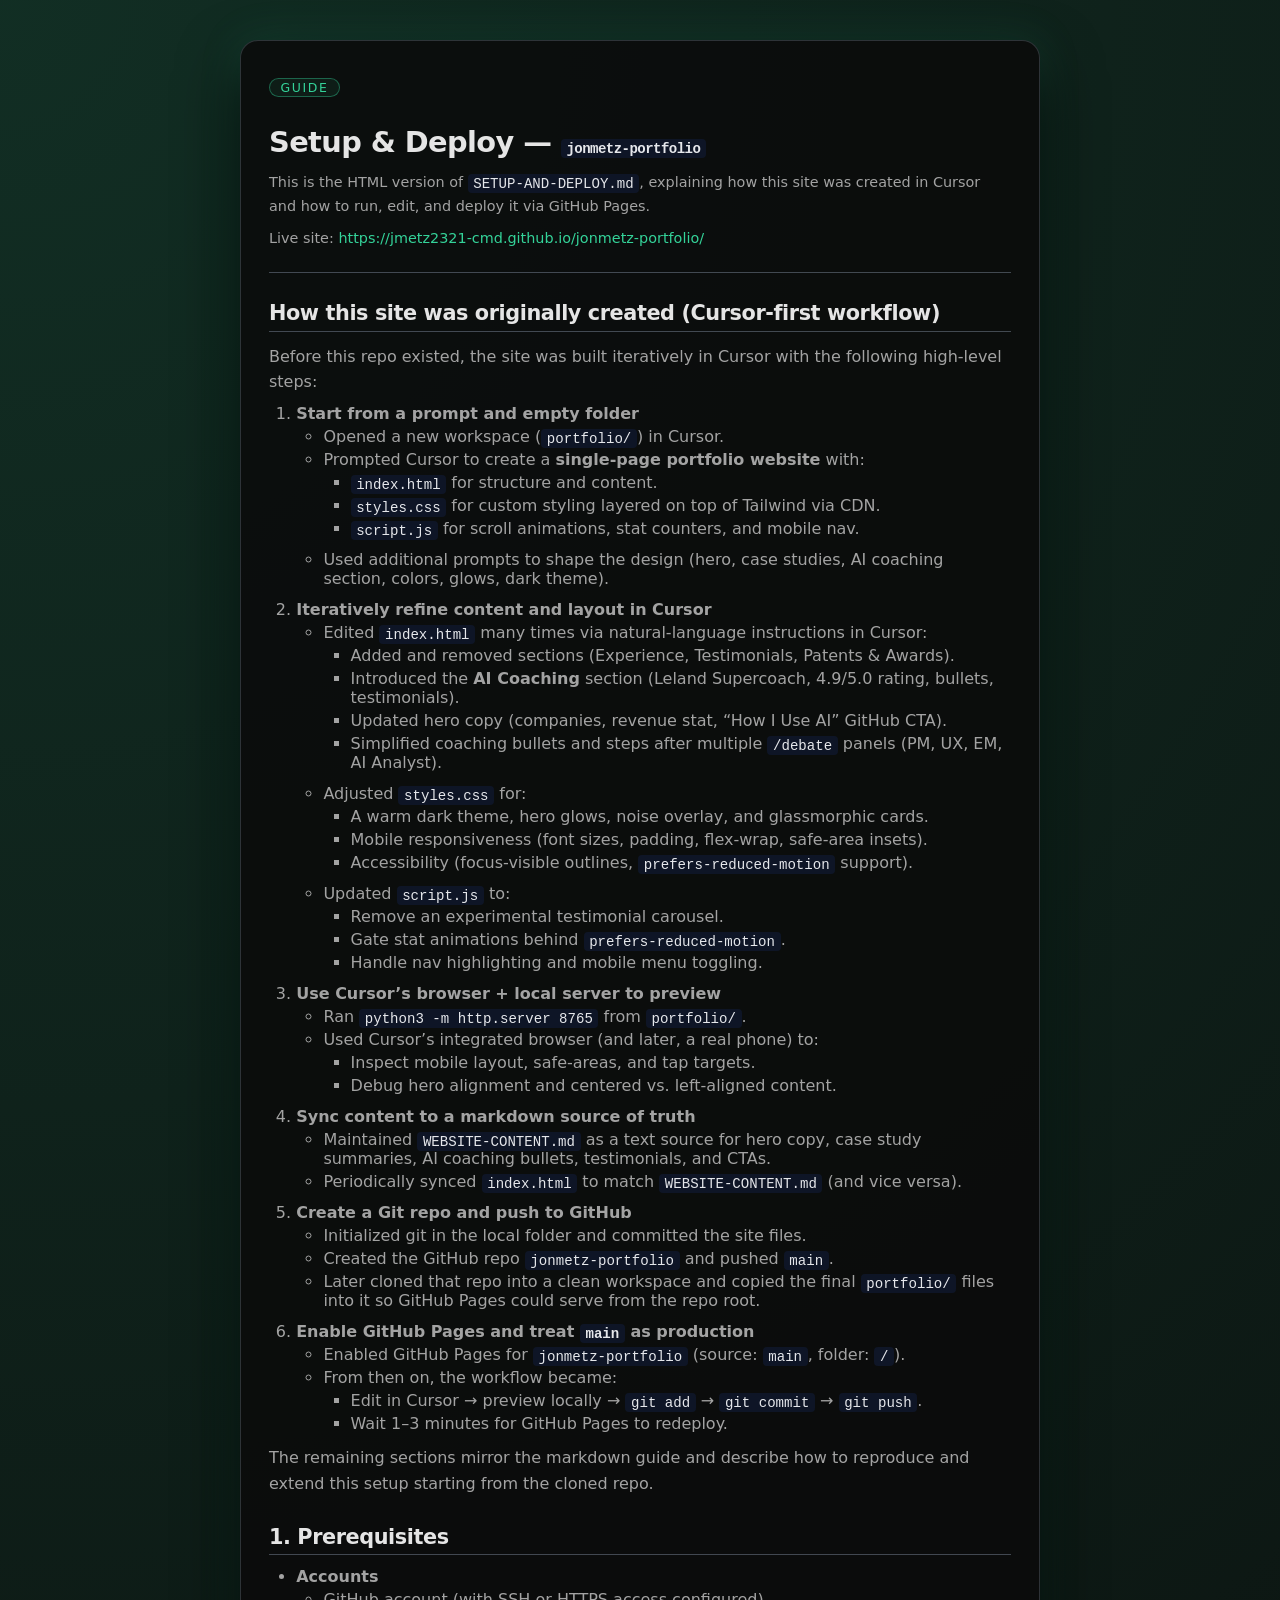
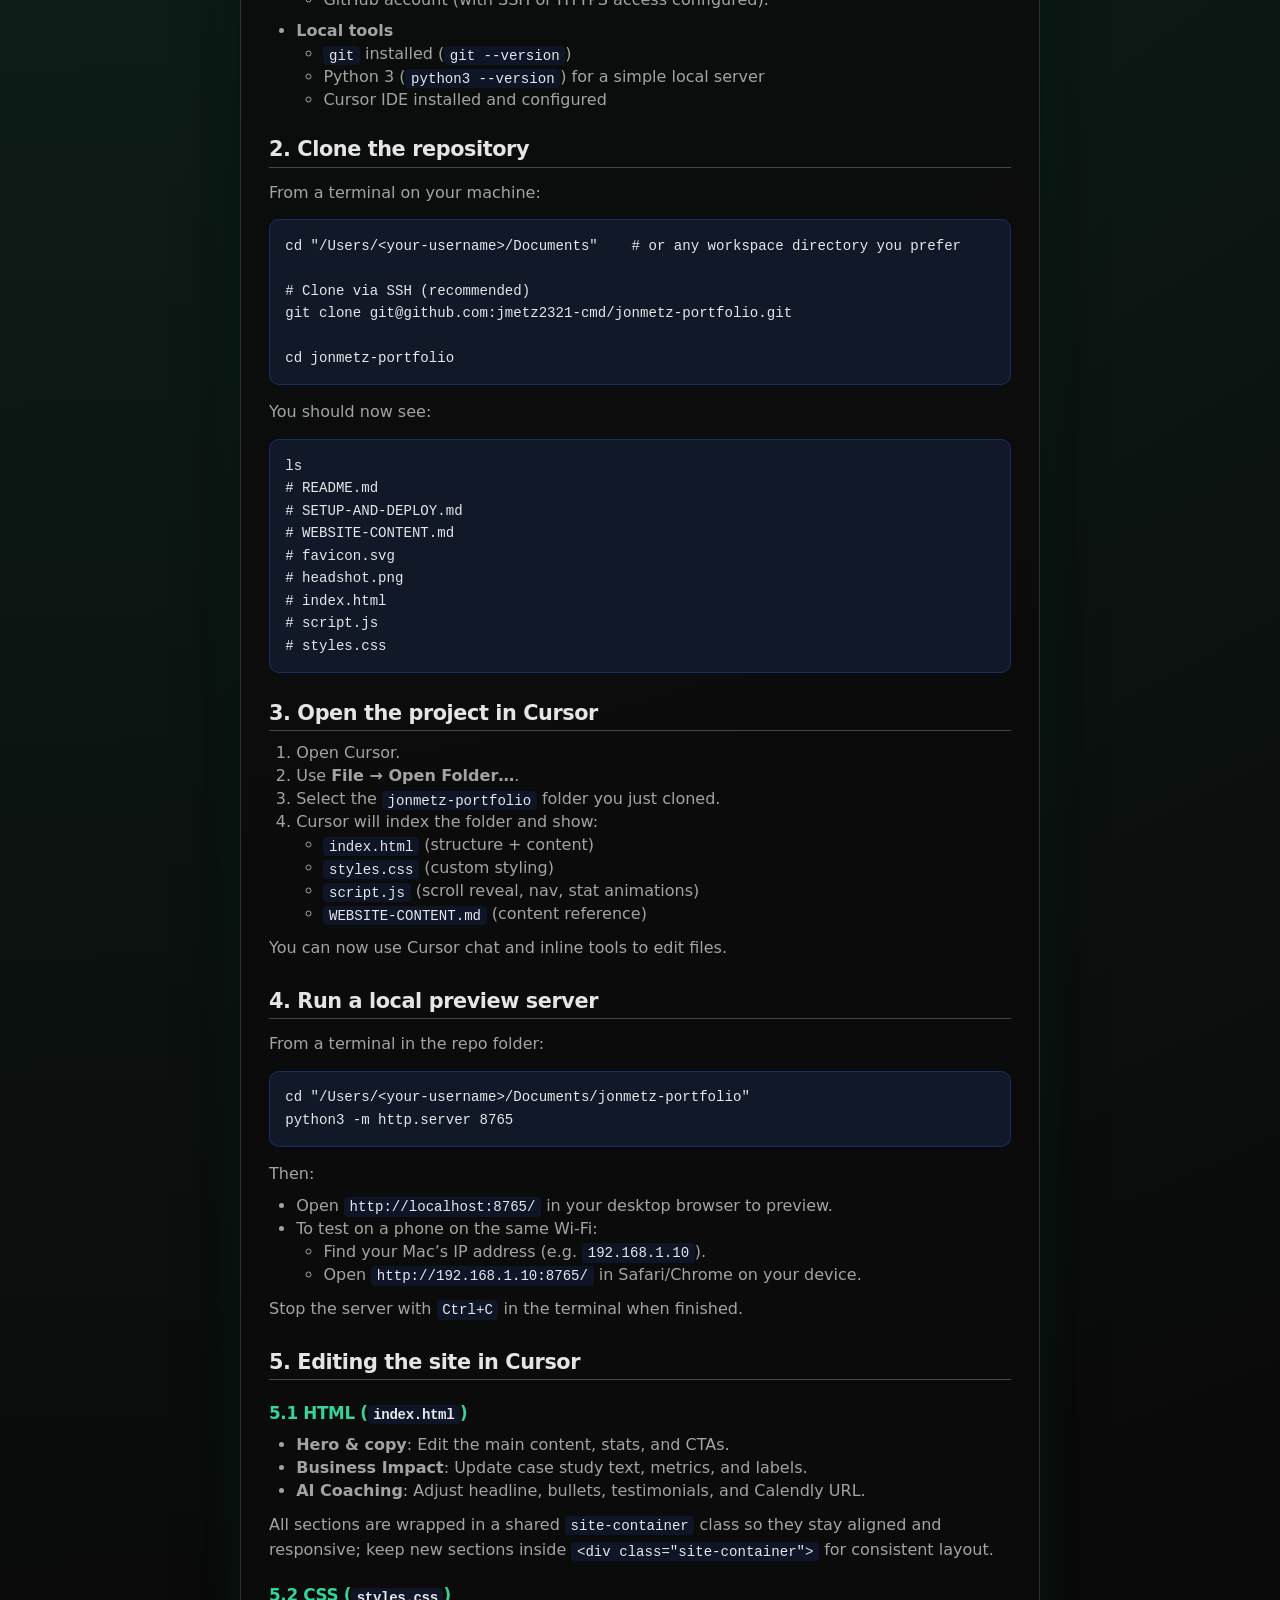
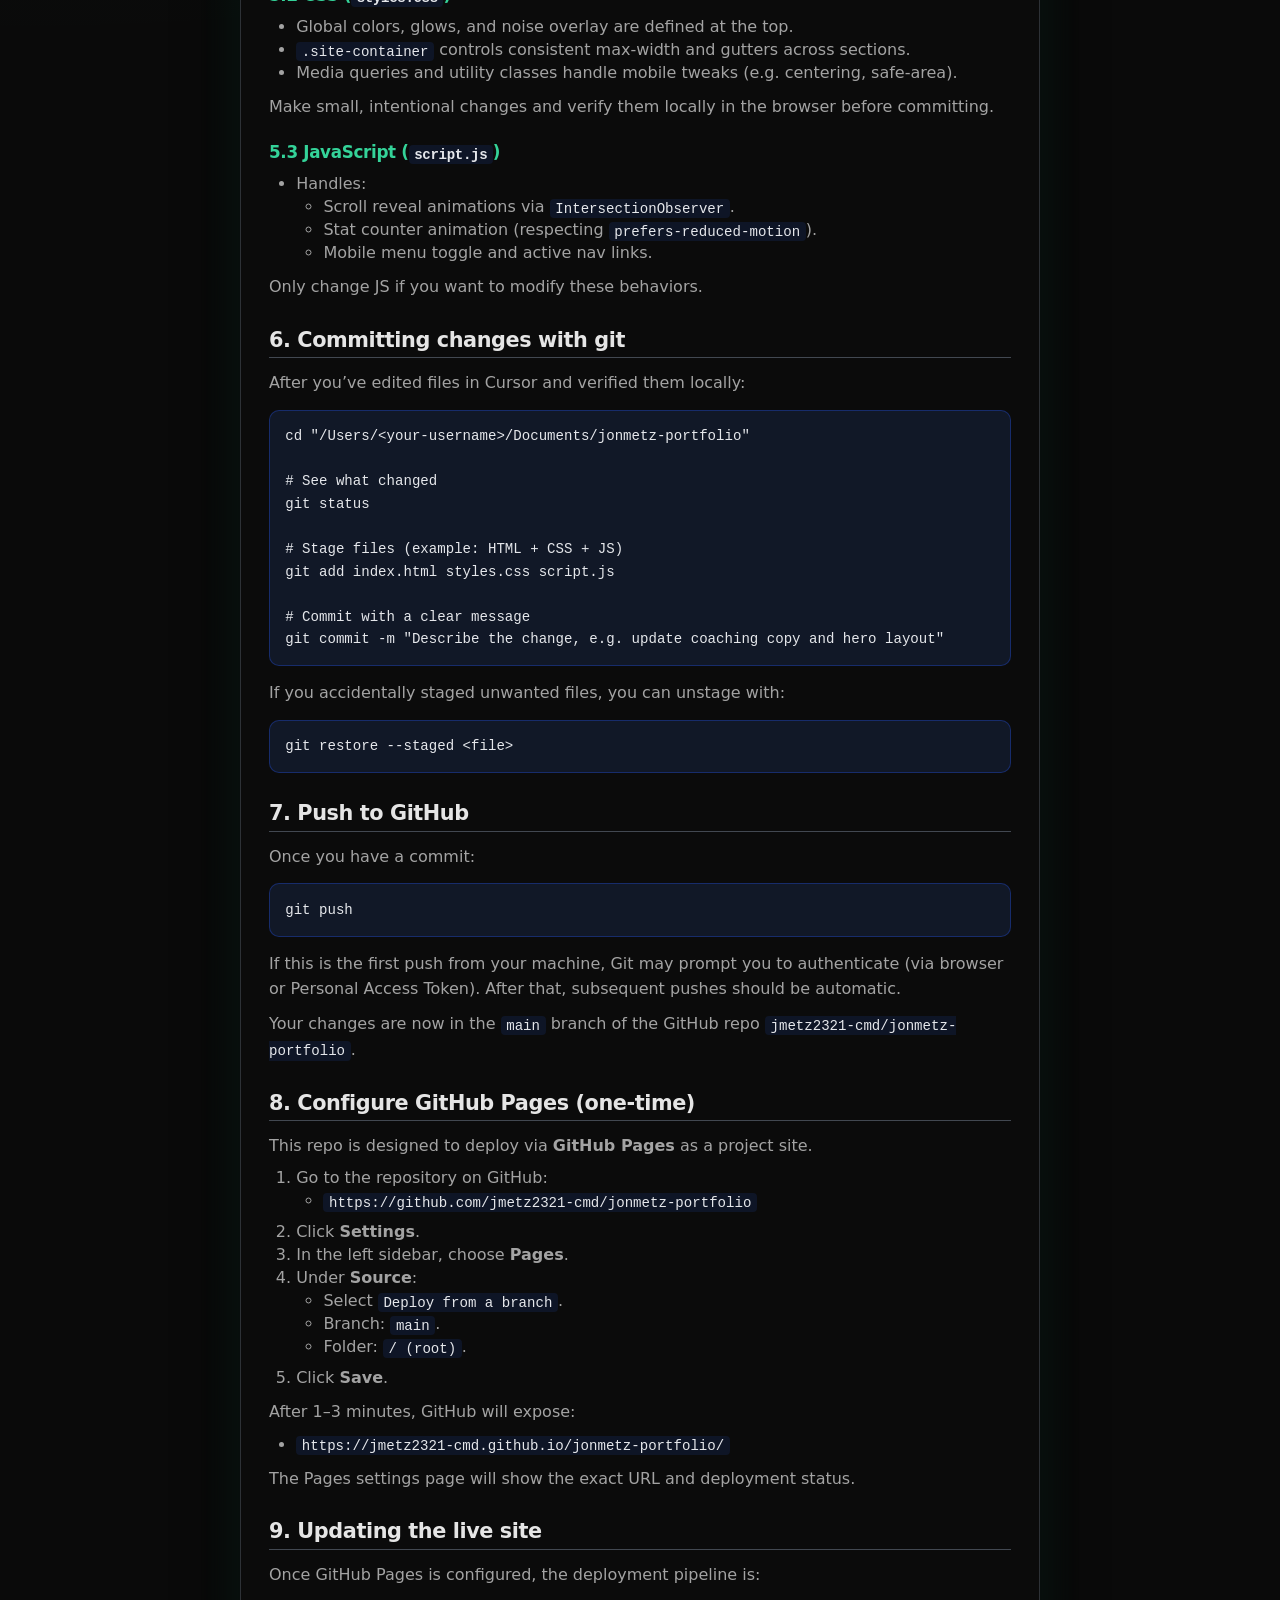
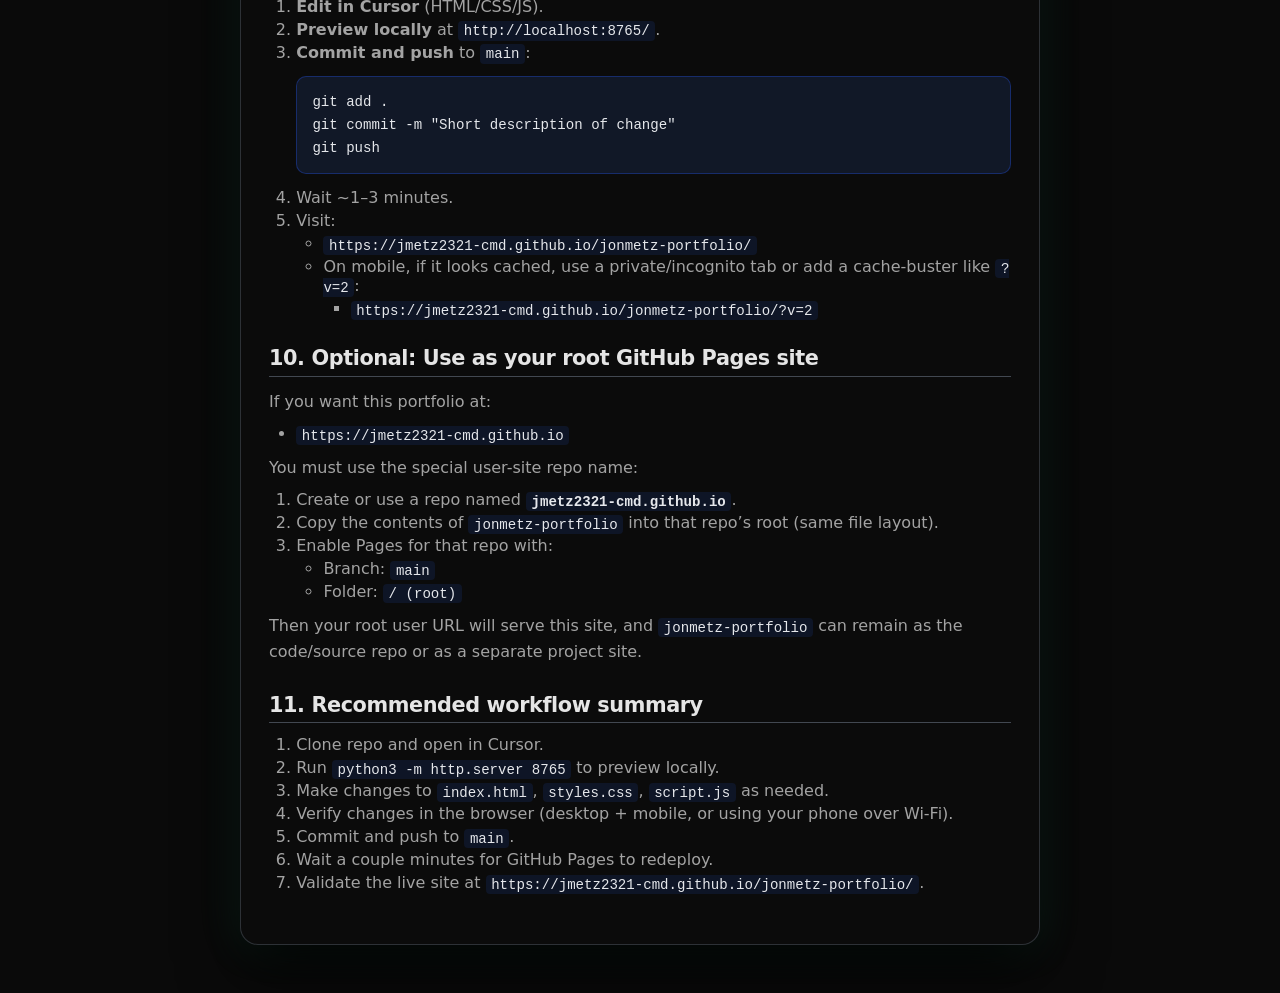
==== SETUP-AND-DEPLOY.html @ dab9109e "Add setup guide as MD and HTML for GitHub Pages Made-with: Cursor" ====
<!DOCTYPE html>
<html lang="en">
<head>
  <meta charset="UTF-8" />
  <meta name="viewport" content="width=device-width, initial-scale=1.0" />
  <title>Setup & Deploy Guide — jonmetz-portfolio</title>
  <style>
    :root {
      --bg: #0a0a0a;
      --surface: #121212;
      --text: #e5e5e5;
      --muted: #a3a3a3;
      --accent: #34d399;
      --code-bg: #111827;
    }
    * { box-sizing: border-box; }
    body {
      margin: 0;
      padding: 2.5rem 1.5rem 3rem;
      font-family: system-ui, -apple-system, BlinkMacSystemFont, "SF Pro Text", sans-serif;
      background: radial-gradient(circle at top left, rgba(52,211,153,0.18), transparent 55%), var(--bg);
      color: var(--text);
      -webkit-font-smoothing: antialiased;
    }
    main {
      max-width: 800px;
      margin: 0 auto;
      background: rgba(12,12,12,0.9);
      border-radius: 18px;
      border: 1px solid rgba(148,163,184,0.25);
      box-shadow:
        0 24px 60px rgba(0,0,0,0.9),
        0 0 40px rgba(52,211,153,0.18);
      padding: 2.25rem 1.75rem 2.5rem;
    }
    h1, h2, h3 {
      font-weight: 700;
      letter-spacing: -0.02em;
      margin-top: 1.75rem;
      margin-bottom: 0.75rem;
    }
    h1 { font-size: 1.8rem; }
    h2 { font-size: 1.3rem; border-bottom: 1px solid rgba(148,163,184,0.4); padding-bottom: 0.35rem; }
    h3 { font-size: 1.05rem; color: var(--accent); margin-top: 1.4rem; }
    p {
      line-height: 1.6;
      margin: 0.4rem 0 0.6rem;
      color: var(--muted);
    }
    ul, ol {
      margin: 0.25rem 0 0.75rem 1.4rem;
      padding-left: 0.3rem;
      color: var(--muted);
    }
    li { margin: 0.25rem 0; }
    code {
      font-family: ui-monospace, Menlo, Monaco, Consolas, "SF Mono", monospace;
      font-size: 0.88rem;
      background: rgba(15,23,42,0.9);
      color: #e5e7eb;
      padding: 0.1rem 0.35rem;
      border-radius: 4px;
    }
    pre {
      background: var(--code-bg);
      border-radius: 10px;
      padding: 0.9rem 0.95rem;
      overflow-x: auto;
      font-size: 0.88rem;
      line-height: 1.6;
      border: 1px solid rgba(30,64,175,0.5);
    }
    pre code {
      background: transparent;
      padding: 0;
    }
    a {
      color: var(--accent);
      text-decoration: none;
    }
    a:hover { text-decoration: underline; }
    header {
      margin-bottom: 1.25rem;
      border-bottom: 1px solid rgba(148,163,184,0.4);
      padding-bottom: 0.75rem;
    }
    header p {
      margin-top: 0.35rem;
      font-size: 0.9rem;
    }
    .pill {
      display: inline-flex;
      align-items: center;
      gap: 0.35rem;
      padding: 0.08rem 0.65rem;
      border-radius: 999px;
      background: rgba(52,211,153,0.08);
      border: 1px solid rgba(52,211,153,0.4);
      color: var(--accent);
      font-size: 0.78rem;
      text-transform: uppercase;
      letter-spacing: 0.13em;
    }
  </style>
</head>
<body>
  <main>
    <header>
      <div class="pill">Guide</div>
      <h1>Setup &amp; Deploy — <code>jonmetz-portfolio</code></h1>
      <p>
        This is the HTML version of <code>SETUP-AND-DEPLOY.md</code>, explaining how this site was created in Cursor and how to run, edit, and deploy it via GitHub Pages.
      </p>
      <p>
        Live site: <a href="https://jmetz2321-cmd.github.io/jonmetz-portfolio/" target="_blank" rel="noopener">https://jmetz2321-cmd.github.io/jonmetz-portfolio/</a>
      </p>
    </header>

    <section>
      <h2>How this site was originally created (Cursor-first workflow)</h2>
      <p>Before this repo existed, the site was built iteratively in Cursor with the following high-level steps:</p>
      <ol>
        <li>
          <strong>Start from a prompt and empty folder</strong>
          <ul>
            <li>Opened a new workspace (<code>portfolio/</code>) in Cursor.</li>
            <li>Prompted Cursor to create a <strong>single-page portfolio website</strong> with:
              <ul>
                <li><code>index.html</code> for structure and content.</li>
                <li><code>styles.css</code> for custom styling layered on top of Tailwind via CDN.</li>
                <li><code>script.js</code> for scroll animations, stat counters, and mobile nav.</li>
              </ul>
            </li>
            <li>Used additional prompts to shape the design (hero, case studies, AI coaching section, colors, glows, dark theme).</li>
          </ul>
        </li>
        <li>
          <strong>Iteratively refine content and layout in Cursor</strong>
          <ul>
            <li>Edited <code>index.html</code> many times via natural-language instructions in Cursor:
              <ul>
                <li>Added and removed sections (Experience, Testimonials, Patents &amp; Awards).</li>
                <li>Introduced the <strong>AI Coaching</strong> section (Leland Supercoach, 4.9/5.0 rating, bullets, testimonials).</li>
                <li>Updated hero copy (companies, revenue stat, “How I Use AI” GitHub CTA).</li>
                <li>Simplified coaching bullets and steps after multiple <code>/debate</code> panels (PM, UX, EM, AI Analyst).</li>
              </ul>
            </li>
            <li>Adjusted <code>styles.css</code> for:
              <ul>
                <li>A warm dark theme, hero glows, noise overlay, and glassmorphic cards.</li>
                <li>Mobile responsiveness (font sizes, padding, flex-wrap, safe-area insets).</li>
                <li>Accessibility (focus-visible outlines, <code>prefers-reduced-motion</code> support).</li>
              </ul>
            </li>
            <li>Updated <code>script.js</code> to:
              <ul>
                <li>Remove an experimental testimonial carousel.</li>
                <li>Gate stat animations behind <code>prefers-reduced-motion</code>.</li>
                <li>Handle nav highlighting and mobile menu toggling.</li>
              </ul>
            </li>
          </ul>
        </li>
        <li>
          <strong>Use Cursor’s browser + local server to preview</strong>
          <ul>
            <li>Ran <code>python3 -m http.server 8765</code> from <code>portfolio/</code>.</li>
            <li>Used Cursor’s integrated browser (and later, a real phone) to:
              <ul>
                <li>Inspect mobile layout, safe-areas, and tap targets.</li>
                <li>Debug hero alignment and centered vs. left-aligned content.</li>
              </ul>
            </li>
          </ul>
        </li>
        <li>
          <strong>Sync content to a markdown source of truth</strong>
          <ul>
            <li>Maintained <code>WEBSITE-CONTENT.md</code> as a text source for hero copy, case study summaries, AI coaching bullets, testimonials, and CTAs.</li>
            <li>Periodically synced <code>index.html</code> to match <code>WEBSITE-CONTENT.md</code> (and vice versa).</li>
          </ul>
        </li>
        <li>
          <strong>Create a Git repo and push to GitHub</strong>
          <ul>
            <li>Initialized git in the local folder and committed the site files.</li>
            <li>Created the GitHub repo <code>jonmetz-portfolio</code> and pushed <code>main</code>.</li>
            <li>Later cloned that repo into a clean workspace and copied the final <code>portfolio/</code> files into it so GitHub Pages could serve from the repo root.</li>
          </ul>
        </li>
        <li>
          <strong>Enable GitHub Pages and treat <code>main</code> as production</strong>
          <ul>
            <li>Enabled GitHub Pages for <code>jonmetz-portfolio</code> (source: <code>main</code>, folder: <code>/</code>).</li>
            <li>From then on, the workflow became:
              <ul>
                <li>Edit in Cursor → preview locally → <code>git add</code> → <code>git commit</code> → <code>git push</code>.</li>
                <li>Wait 1–3 minutes for GitHub Pages to redeploy.</li>
              </ul>
            </li>
          </ul>
        </li>
      </ol>
      <p>The remaining sections mirror the markdown guide and describe how to reproduce and extend this setup starting from the cloned repo.</p>
    </section>

    <section>
      <h2>1. Prerequisites</h2>
      <ul>
        <li><strong>Accounts</strong>
          <ul>
            <li>GitHub account (with SSH or HTTPS access configured).</li>
          </ul>
        </li>
        <li><strong>Local tools</strong>
          <ul>
            <li><code>git</code> installed (<code>git --version</code>)</li>
            <li>Python 3 (<code>python3 --version</code>) for a simple local server</li>
            <li>Cursor IDE installed and configured</li>
          </ul>
        </li>
      </ul>
    </section>

    <section>
      <h2>2. Clone the repository</h2>
      <p>From a terminal on your machine:</p>
      <pre><code>cd "/Users/&lt;your-username&gt;/Documents"    # or any workspace directory you prefer

# Clone via SSH (recommended)
git clone git@github.com:jmetz2321-cmd/jonmetz-portfolio.git

cd jonmetz-portfolio</code></pre>
      <p>You should now see:</p>
      <pre><code>ls
# README.md
# SETUP-AND-DEPLOY.md
# WEBSITE-CONTENT.md
# favicon.svg
# headshot.png
# index.html
# script.js
# styles.css</code></pre>
    </section>

    <section>
      <h2>3. Open the project in Cursor</h2>
      <ol>
        <li>Open Cursor.</li>
        <li>Use <strong>File → Open Folder…</strong>.</li>
        <li>Select the <code>jonmetz-portfolio</code> folder you just cloned.</li>
        <li>Cursor will index the folder and show:
          <ul>
            <li><code>index.html</code> (structure + content)</li>
            <li><code>styles.css</code> (custom styling)</li>
            <li><code>script.js</code> (scroll reveal, nav, stat animations)</li>
            <li><code>WEBSITE-CONTENT.md</code> (content reference)</li>
          </ul>
        </li>
      </ol>
      <p>You can now use Cursor chat and inline tools to edit files.</p>
    </section>

    <section>
      <h2>4. Run a local preview server</h2>
      <p>From a terminal in the repo folder:</p>
      <pre><code>cd "/Users/&lt;your-username&gt;/Documents/jonmetz-portfolio"
python3 -m http.server 8765</code></pre>
      <p>Then:</p>
      <ul>
        <li>Open <code>http://localhost:8765/</code> in your desktop browser to preview.</li>
        <li>To test on a phone on the same Wi‑Fi:
          <ul>
            <li>Find your Mac’s IP address (e.g. <code>192.168.1.10</code>).</li>
            <li>Open <code>http://192.168.1.10:8765/</code> in Safari/Chrome on your device.</li>
          </ul>
        </li>
      </ul>
      <p>Stop the server with <code>Ctrl+C</code> in the terminal when finished.</p>
    </section>

    <section>
      <h2>5. Editing the site in Cursor</h2>
      <h3>5.1 HTML (<code>index.html</code>)</h3>
      <ul>
        <li><strong>Hero &amp; copy</strong>: Edit the main content, stats, and CTAs.</li>
        <li><strong>Business Impact</strong>: Update case study text, metrics, and labels.</li>
        <li><strong>AI Coaching</strong>: Adjust headline, bullets, testimonials, and Calendly URL.</li>
      </ul>
      <p>All sections are wrapped in a shared <code>site-container</code> class so they stay aligned and responsive; keep new sections inside <code>&lt;div class="site-container"&gt;</code> for consistent layout.</p>

      <h3>5.2 CSS (<code>styles.css</code>)</h3>
      <ul>
        <li>Global colors, glows, and noise overlay are defined at the top.</li>
        <li><code>.site-container</code> controls consistent max-width and gutters across sections.</li>
        <li>Media queries and utility classes handle mobile tweaks (e.g. centering, safe-area).</li>
      </ul>
      <p>Make small, intentional changes and verify them locally in the browser before committing.</p>

      <h3>5.3 JavaScript (<code>script.js</code>)</h3>
      <ul>
        <li>Handles:
          <ul>
            <li>Scroll reveal animations via <code>IntersectionObserver</code>.</li>
            <li>Stat counter animation (respecting <code>prefers-reduced-motion</code>).</li>
            <li>Mobile menu toggle and active nav links.</li>
          </ul>
        </li>
      </ul>
      <p>Only change JS if you want to modify these behaviors.</p>
    </section>

    <section>
      <h2>6. Committing changes with git</h2>
      <p>After you’ve edited files in Cursor and verified them locally:</p>
      <pre><code>cd "/Users/&lt;your-username&gt;/Documents/jonmetz-portfolio"

# See what changed
git status

# Stage files (example: HTML + CSS + JS)
git add index.html styles.css script.js

# Commit with a clear message
git commit -m "Describe the change, e.g. update coaching copy and hero layout"</code></pre>
      <p>If you accidentally staged unwanted files, you can unstage with:</p>
      <pre><code>git restore --staged &lt;file&gt;</code></pre>
    </section>

    <section>
      <h2>7. Push to GitHub</h2>
      <p>Once you have a commit:</p>
      <pre><code>git push</code></pre>
      <p>If this is the first push from your machine, Git may prompt you to authenticate (via browser or Personal Access Token). After that, subsequent pushes should be automatic.</p>
      <p>Your changes are now in the <code>main</code> branch of the GitHub repo <code>jmetz2321-cmd/jonmetz-portfolio</code>.</p>
    </section>

    <section>
      <h2>8. Configure GitHub Pages (one-time)</h2>
      <p>This repo is designed to deploy via <strong>GitHub Pages</strong> as a project site.</p>
      <ol>
        <li>Go to the repository on GitHub:
          <ul>
            <li><code>https://github.com/jmetz2321-cmd/jonmetz-portfolio</code></li>
          </ul>
        </li>
        <li>Click <strong>Settings</strong>.</li>
        <li>In the left sidebar, choose <strong>Pages</strong>.</li>
        <li>Under <strong>Source</strong>:
          <ul>
            <li>Select <code>Deploy from a branch</code>.</li>
            <li>Branch: <code>main</code>.</li>
            <li>Folder: <code>/ (root)</code>.</li>
          </ul>
        </li>
        <li>Click <strong>Save</strong>.</li>
      </ol>
      <p>After 1–3 minutes, GitHub will expose:</p>
      <ul>
        <li><code>https://jmetz2321-cmd.github.io/jonmetz-portfolio/</code></li>
      </ul>
      <p>The Pages settings page will show the exact URL and deployment status.</p>
    </section>

    <section>
      <h2>9. Updating the live site</h2>
      <p>Once GitHub Pages is configured, the deployment pipeline is:</p>
      <ol>
        <li><strong>Edit in Cursor</strong> (HTML/CSS/JS).</li>
        <li><strong>Preview locally</strong> at <code>http://localhost:8765/</code>.</li>
        <li><strong>Commit and push</strong> to <code>main</code>:
          <pre><code>git add .
git commit -m "Short description of change"
git push</code></pre>
        </li>
        <li>Wait ~1–3 minutes.</li>
        <li>Visit:
          <ul>
            <li><code>https://jmetz2321-cmd.github.io/jonmetz-portfolio/</code></li>
            <li>On mobile, if it looks cached, use a private/incognito tab or add a cache-buster like <code>?v=2</code>:
              <ul>
                <li><code>https://jmetz2321-cmd.github.io/jonmetz-portfolio/?v=2</code></li>
              </ul>
            </li>
          </ul>
        </li>
      </ol>
    </section>

    <section>
      <h2>10. Optional: Use as your root GitHub Pages site</h2>
      <p>If you want this portfolio at:</p>
      <ul>
        <li><code>https://jmetz2321-cmd.github.io</code></li>
      </ul>
      <p>You must use the special user-site repo name:</p>
      <ol>
        <li>Create or use a repo named <strong><code>jmetz2321-cmd.github.io</code></strong>.</li>
        <li>Copy the contents of <code>jonmetz-portfolio</code> into that repo’s root (same file layout).</li>
        <li>Enable Pages for that repo with:
          <ul>
            <li>Branch: <code>main</code></li>
            <li>Folder: <code>/ (root)</code></li>
          </ul>
        </li>
      </ol>
      <p>Then your root user URL will serve this site, and <code>jonmetz-portfolio</code> can remain as the code/source repo or as a separate project site.</p>
    </section>

    <section>
      <h2>11. Recommended workflow summary</h2>
      <ol>
        <li>Clone repo and open in Cursor.</li>
        <li>Run <code>python3 -m http.server 8765</code> to preview locally.</li>
        <li>Make changes to <code>index.html</code>, <code>styles.css</code>, <code>script.js</code> as needed.</li>
        <li>Verify changes in the browser (desktop + mobile, or using your phone over Wi‑Fi).</li>
        <li>Commit and push to <code>main</code>.</li>
        <li>Wait a couple minutes for GitHub Pages to redeploy.</li>
        <li>Validate the live site at <code>https://jmetz2321-cmd.github.io/jonmetz-portfolio/</code>.</li>
      </ol>
    </section>
  </main>
</body>
</html>
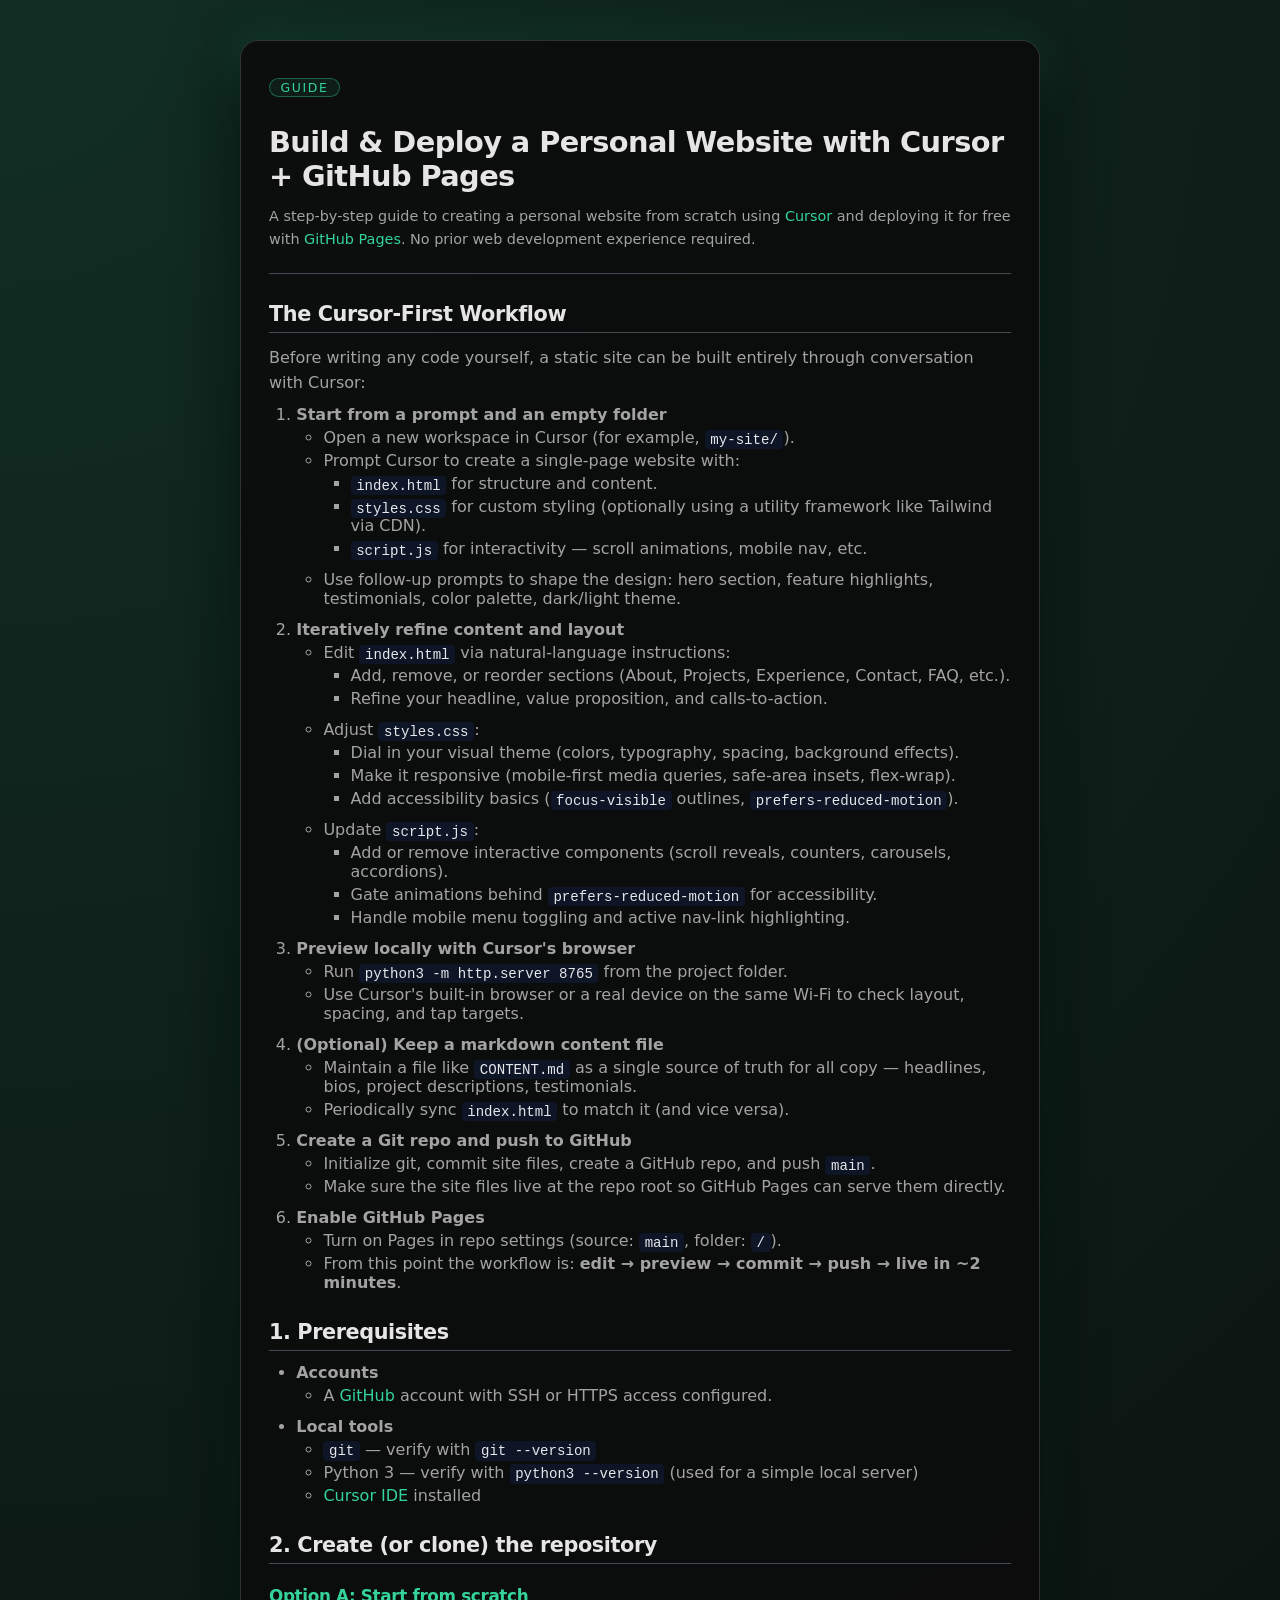
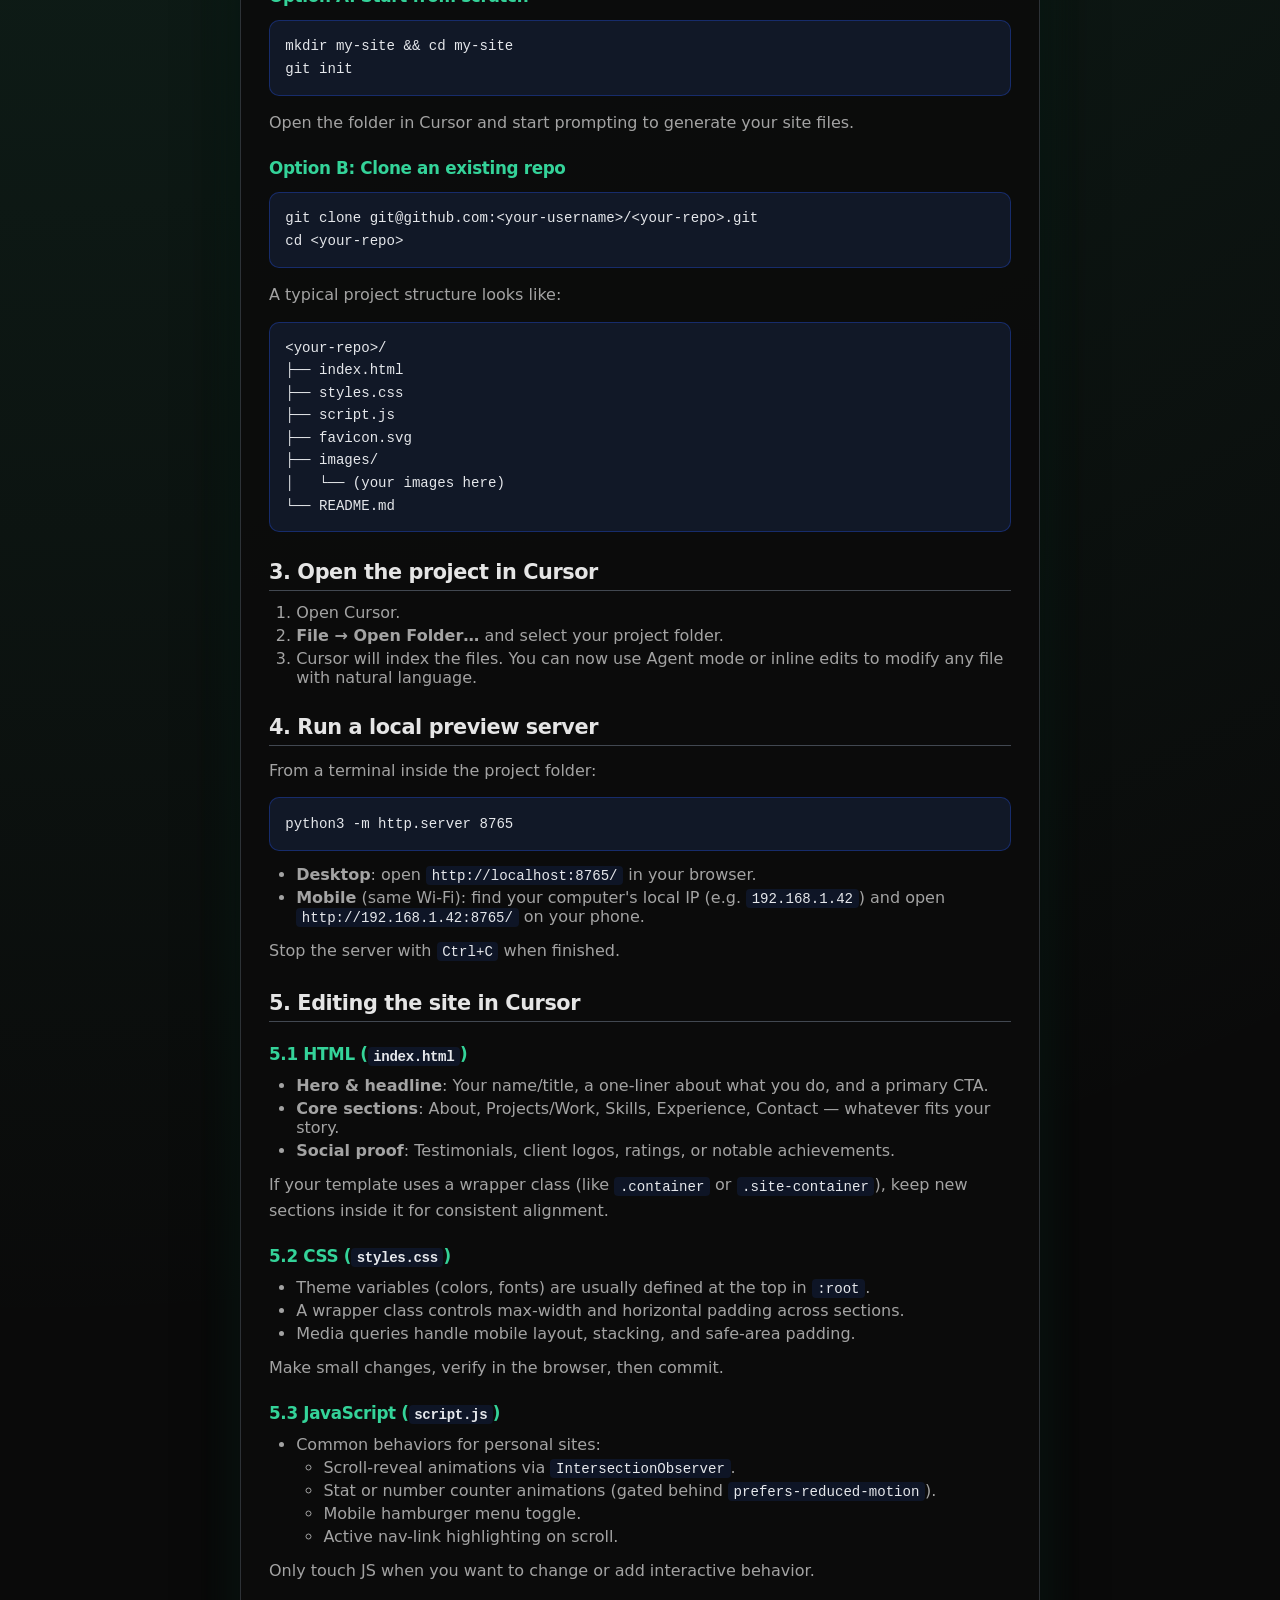
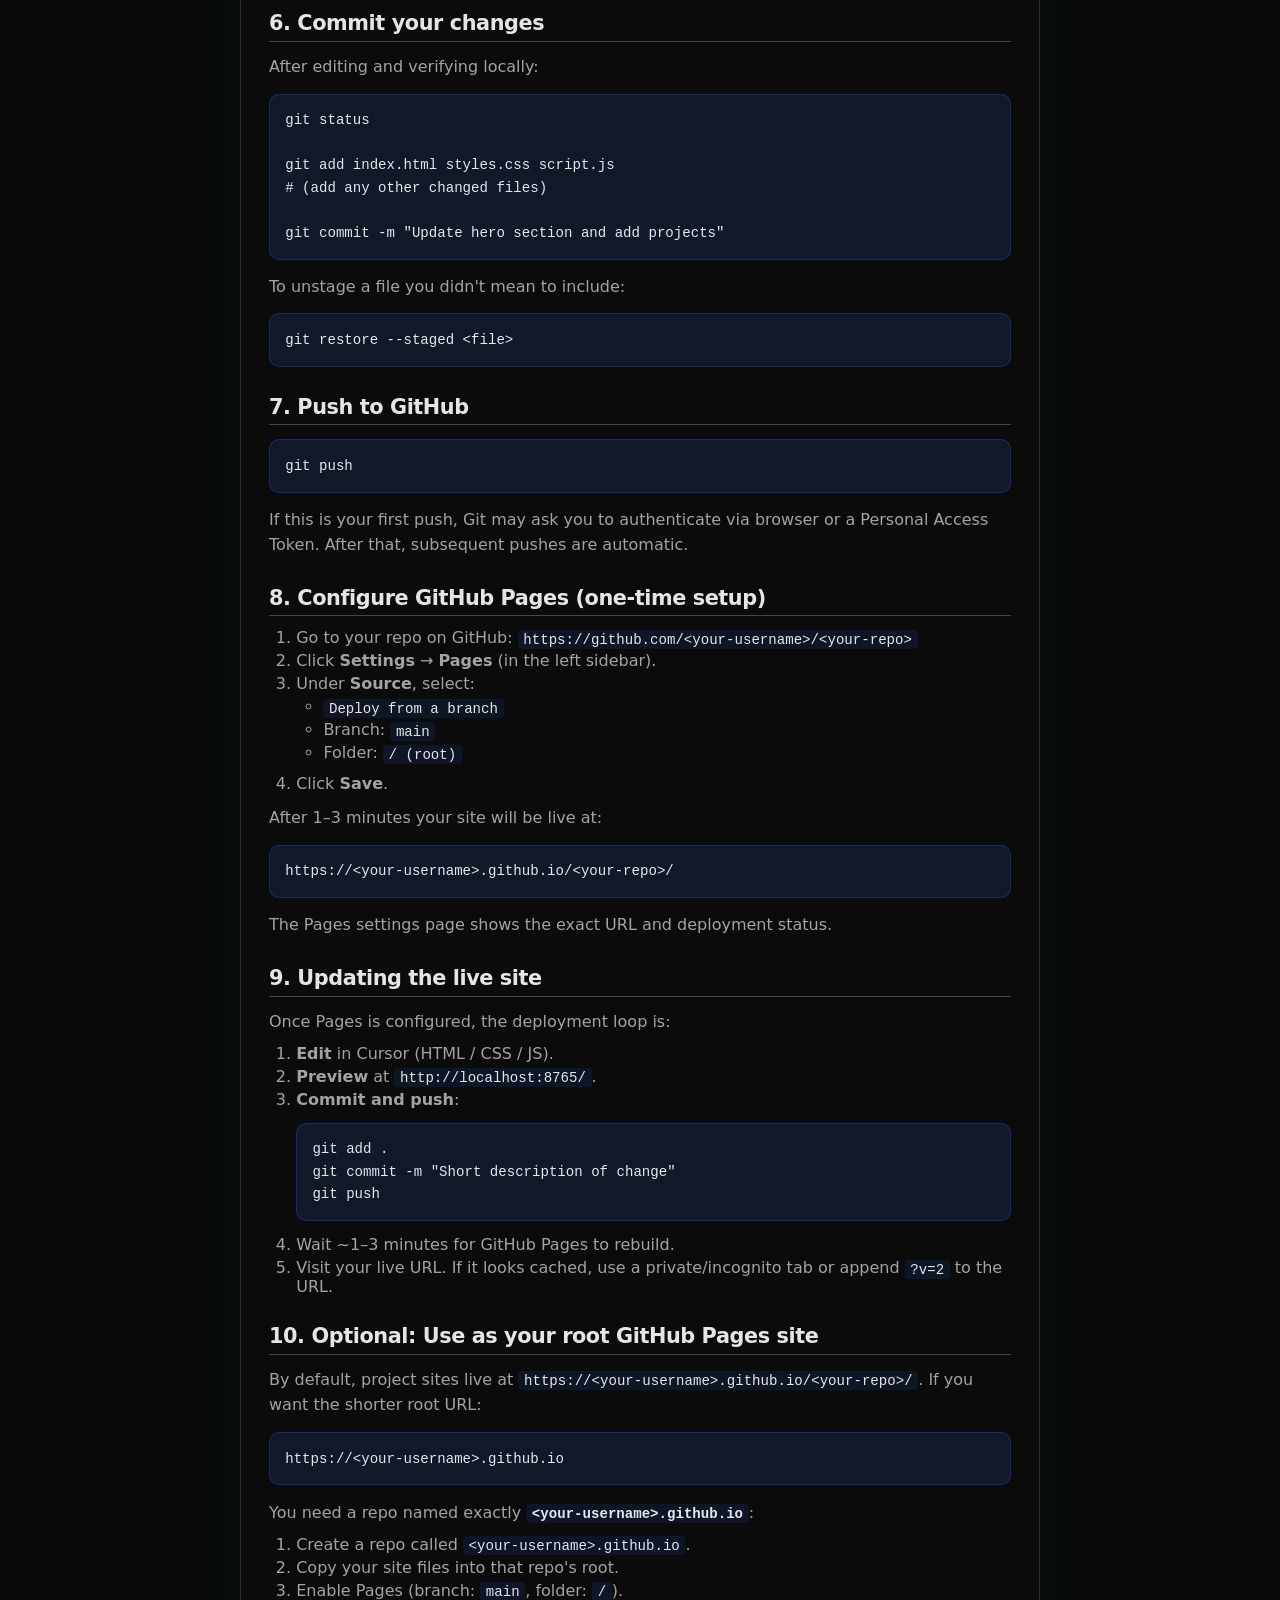
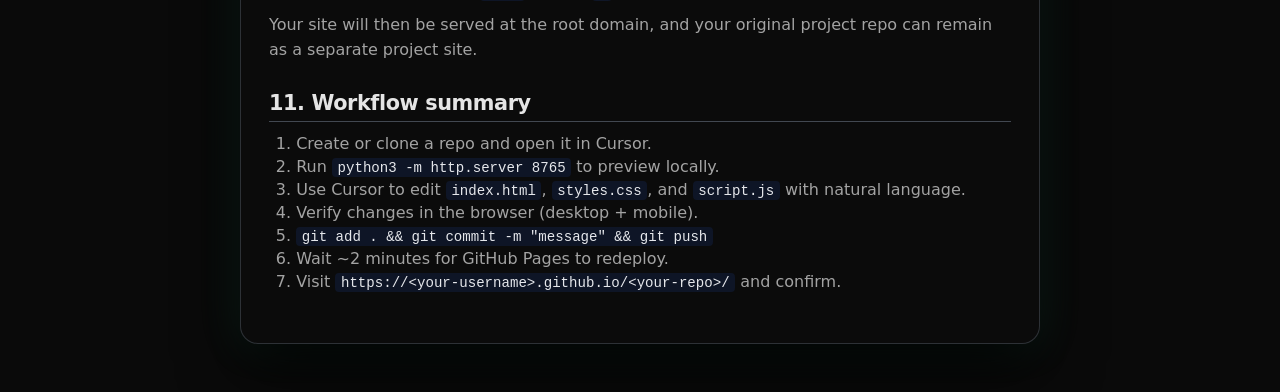
==== commit f96e5a2b: "docs: genericize setup guide and update years of experience Rewrite SETUP-AND-DEPLOY.md and .html as" ====
--- a/SETUP-AND-DEPLOY.html
+++ b/SETUP-AND-DEPLOY.html
@@ -3,7 +3,7 @@
 <head>
   <meta charset="UTF-8" />
   <meta name="viewport" content="width=device-width, initial-scale=1.0" />
-  <title>Setup & Deploy Guide — jonmetz-portfolio</title>
+  <title>Build &amp; Deploy a Personal Website with Cursor + GitHub Pages</title>
   <style>
     :root {
       --bg: #0a0a0a;
@@ -101,325 +101,278 @@
       text-transform: uppercase;
       letter-spacing: 0.13em;
     }
+    .tree { white-space: pre; }
   </style>
 </head>
 <body>
   <main>
     <header>
       <div class="pill">Guide</div>
-      <h1>Setup &amp; Deploy — <code>jonmetz-portfolio</code></h1>
+      <h1>Build &amp; Deploy a Personal Website with Cursor + GitHub Pages</h1>
       <p>
-        This is the HTML version of <code>SETUP-AND-DEPLOY.md</code>, explaining how this site was created in Cursor and how to run, edit, and deploy it via GitHub Pages.
-      </p>
-      <p>
-        Live site: <a href="https://jmetz2321-cmd.github.io/jonmetz-portfolio/" target="_blank" rel="noopener">https://jmetz2321-cmd.github.io/jonmetz-portfolio/</a>
+        A step-by-step guide to creating a personal website from scratch using <a href="https://cursor.com" target="_blank" rel="noopener">Cursor</a> and deploying it for free with <a href="https://pages.github.com" target="_blank" rel="noopener">GitHub Pages</a>. No prior web development experience required.
       </p>
     </header>
 
-    <section>
-      <h2>How this site was originally created (Cursor-first workflow)</h2>
-      <p>Before this repo existed, the site was built iteratively in Cursor with the following high-level steps:</p>
-      <ol>
-        <li>
-          <strong>Start from a prompt and empty folder</strong>
-          <ul>
-            <li>Opened a new workspace (<code>portfolio/</code>) in Cursor.</li>
-            <li>Prompted Cursor to create a <strong>single-page portfolio website</strong> with:
+    <!-- ── Cursor-First Workflow ── -->
+    <section>
+      <h2>The Cursor-First Workflow</h2>
+      <p>Before writing any code yourself, a static site can be built entirely through conversation with Cursor:</p>
+      <ol>
+        <li>
+          <strong>Start from a prompt and an empty folder</strong>
+          <ul>
+            <li>Open a new workspace in Cursor (for example, <code>my-site/</code>).</li>
+            <li>Prompt Cursor to create a single-page website with:
               <ul>
                 <li><code>index.html</code> for structure and content.</li>
-                <li><code>styles.css</code> for custom styling layered on top of Tailwind via CDN.</li>
-                <li><code>script.js</code> for scroll animations, stat counters, and mobile nav.</li>
+                <li><code>styles.css</code> for custom styling (optionally using a utility framework like Tailwind via CDN).</li>
+                <li><code>script.js</code> for interactivity — scroll animations, mobile nav, etc.</li>
               </ul>
             </li>
-            <li>Used additional prompts to shape the design (hero, case studies, AI coaching section, colors, glows, dark theme).</li>
-          </ul>
-        </li>
-        <li>
-          <strong>Iteratively refine content and layout in Cursor</strong>
-          <ul>
-            <li>Edited <code>index.html</code> many times via natural-language instructions in Cursor:
+            <li>Use follow-up prompts to shape the design: hero section, feature highlights, testimonials, color palette, dark/light theme.</li>
+          </ul>
+        </li>
+        <li>
+          <strong>Iteratively refine content and layout</strong>
+          <ul>
+            <li>Edit <code>index.html</code> via natural-language instructions:
               <ul>
-                <li>Added and removed sections (Experience, Testimonials, Patents &amp; Awards).</li>
-                <li>Introduced the <strong>AI Coaching</strong> section (Leland Supercoach, 4.9/5.0 rating, bullets, testimonials).</li>
-                <li>Updated hero copy (companies, revenue stat, “How I Use AI” GitHub CTA).</li>
-                <li>Simplified coaching bullets and steps after multiple <code>/debate</code> panels (PM, UX, EM, AI Analyst).</li>
+                <li>Add, remove, or reorder sections (About, Projects, Experience, Contact, FAQ, etc.).</li>
+                <li>Refine your headline, value proposition, and calls-to-action.</li>
               </ul>
             </li>
-            <li>Adjusted <code>styles.css</code> for:
+            <li>Adjust <code>styles.css</code>:
               <ul>
-                <li>A warm dark theme, hero glows, noise overlay, and glassmorphic cards.</li>
-                <li>Mobile responsiveness (font sizes, padding, flex-wrap, safe-area insets).</li>
-                <li>Accessibility (focus-visible outlines, <code>prefers-reduced-motion</code> support).</li>
+                <li>Dial in your visual theme (colors, typography, spacing, background effects).</li>
+                <li>Make it responsive (mobile-first media queries, safe-area insets, flex-wrap).</li>
+                <li>Add accessibility basics (<code>focus-visible</code> outlines, <code>prefers-reduced-motion</code>).</li>
               </ul>
             </li>
-            <li>Updated <code>script.js</code> to:
+            <li>Update <code>script.js</code>:
               <ul>
-                <li>Remove an experimental testimonial carousel.</li>
-                <li>Gate stat animations behind <code>prefers-reduced-motion</code>.</li>
-                <li>Handle nav highlighting and mobile menu toggling.</li>
+                <li>Add or remove interactive components (scroll reveals, counters, carousels, accordions).</li>
+                <li>Gate animations behind <code>prefers-reduced-motion</code> for accessibility.</li>
+                <li>Handle mobile menu toggling and active nav-link highlighting.</li>
               </ul>
             </li>
           </ul>
         </li>
         <li>
-          <strong>Use Cursor’s browser + local server to preview</strong>
-          <ul>
-            <li>Ran <code>python3 -m http.server 8765</code> from <code>portfolio/</code>.</li>
-            <li>Used Cursor’s integrated browser (and later, a real phone) to:
-              <ul>
-                <li>Inspect mobile layout, safe-areas, and tap targets.</li>
-                <li>Debug hero alignment and centered vs. left-aligned content.</li>
-              </ul>
-            </li>
-          </ul>
-        </li>
-        <li>
-          <strong>Sync content to a markdown source of truth</strong>
-          <ul>
-            <li>Maintained <code>WEBSITE-CONTENT.md</code> as a text source for hero copy, case study summaries, AI coaching bullets, testimonials, and CTAs.</li>
-            <li>Periodically synced <code>index.html</code> to match <code>WEBSITE-CONTENT.md</code> (and vice versa).</li>
+          <strong>Preview locally with Cursor's browser</strong>
+          <ul>
+            <li>Run <code>python3 -m http.server 8765</code> from the project folder.</li>
+            <li>Use Cursor's built-in browser or a real device on the same Wi-Fi to check layout, spacing, and tap targets.</li>
+          </ul>
+        </li>
+        <li>
+          <strong>(Optional) Keep a markdown content file</strong>
+          <ul>
+            <li>Maintain a file like <code>CONTENT.md</code> as a single source of truth for all copy — headlines, bios, project descriptions, testimonials.</li>
+            <li>Periodically sync <code>index.html</code> to match it (and vice versa).</li>
           </ul>
         </li>
         <li>
           <strong>Create a Git repo and push to GitHub</strong>
           <ul>
-            <li>Initialized git in the local folder and committed the site files.</li>
-            <li>Created the GitHub repo <code>jonmetz-portfolio</code> and pushed <code>main</code>.</li>
-            <li>Later cloned that repo into a clean workspace and copied the final <code>portfolio/</code> files into it so GitHub Pages could serve from the repo root.</li>
-          </ul>
-        </li>
-        <li>
-          <strong>Enable GitHub Pages and treat <code>main</code> as production</strong>
-          <ul>
-            <li>Enabled GitHub Pages for <code>jonmetz-portfolio</code> (source: <code>main</code>, folder: <code>/</code>).</li>
-            <li>From then on, the workflow became:
-              <ul>
-                <li>Edit in Cursor → preview locally → <code>git add</code> → <code>git commit</code> → <code>git push</code>.</li>
-                <li>Wait 1–3 minutes for GitHub Pages to redeploy.</li>
-              </ul>
-            </li>
-          </ul>
-        </li>
-      </ol>
-      <p>The remaining sections mirror the markdown guide and describe how to reproduce and extend this setup starting from the cloned repo.</p>
-    </section>
-
+            <li>Initialize git, commit site files, create a GitHub repo, and push <code>main</code>.</li>
+            <li>Make sure the site files live at the repo root so GitHub Pages can serve them directly.</li>
+          </ul>
+        </li>
+        <li>
+          <strong>Enable GitHub Pages</strong>
+          <ul>
+            <li>Turn on Pages in repo settings (source: <code>main</code>, folder: <code>/</code>).</li>
+            <li>From this point the workflow is: <strong>edit → preview → commit → push → live in ~2 minutes</strong>.</li>
+          </ul>
+        </li>
+      </ol>
+    </section>
+
+    <!-- ── Prerequisites ── -->
     <section>
       <h2>1. Prerequisites</h2>
       <ul>
         <li><strong>Accounts</strong>
           <ul>
-            <li>GitHub account (with SSH or HTTPS access configured).</li>
+            <li>A <a href="https://github.com" target="_blank" rel="noopener">GitHub</a> account with SSH or HTTPS access configured.</li>
           </ul>
         </li>
         <li><strong>Local tools</strong>
           <ul>
-            <li><code>git</code> installed (<code>git --version</code>)</li>
-            <li>Python 3 (<code>python3 --version</code>) for a simple local server</li>
-            <li>Cursor IDE installed and configured</li>
-          </ul>
-        </li>
-      </ul>
-    </section>
-
-    <section>
-      <h2>2. Clone the repository</h2>
-      <p>From a terminal on your machine:</p>
-      <pre><code>cd "/Users/&lt;your-username&gt;/Documents"    # or any workspace directory you prefer
-
-# Clone via SSH (recommended)
-git clone git@github.com:jmetz2321-cmd/jonmetz-portfolio.git
-
-cd jonmetz-portfolio</code></pre>
-      <p>You should now see:</p>
-      <pre><code>ls
-# README.md
-# SETUP-AND-DEPLOY.md
-# WEBSITE-CONTENT.md
-# favicon.svg
-# headshot.png
-# index.html
-# script.js
-# styles.css</code></pre>
-    </section>
-
+            <li><code>git</code> — verify with <code>git --version</code></li>
+            <li>Python 3 — verify with <code>python3 --version</code> (used for a simple local server)</li>
+            <li><a href="https://cursor.com" target="_blank" rel="noopener">Cursor IDE</a> installed</li>
+          </ul>
+        </li>
+      </ul>
+    </section>
+
+    <!-- ── Create or Clone ── -->
+    <section>
+      <h2>2. Create (or clone) the repository</h2>
+
+      <h3>Option A: Start from scratch</h3>
+      <pre><code>mkdir my-site &amp;&amp; cd my-site
+git init</code></pre>
+      <p>Open the folder in Cursor and start prompting to generate your site files.</p>
+
+      <h3>Option B: Clone an existing repo</h3>
+      <pre><code>git clone git@github.com:&lt;your-username&gt;/&lt;your-repo&gt;.git
+cd &lt;your-repo&gt;</code></pre>
+
+      <p>A typical project structure looks like:</p>
+      <pre><code class="tree">&lt;your-repo&gt;/
+├── index.html
+├── styles.css
+├── script.js
+├── favicon.svg
+├── images/
+│   └── (your images here)
+└── README.md</code></pre>
+    </section>
+
+    <!-- ── Open in Cursor ── -->
     <section>
       <h2>3. Open the project in Cursor</h2>
       <ol>
         <li>Open Cursor.</li>
-        <li>Use <strong>File → Open Folder…</strong>.</li>
-        <li>Select the <code>jonmetz-portfolio</code> folder you just cloned.</li>
-        <li>Cursor will index the folder and show:
-          <ul>
-            <li><code>index.html</code> (structure + content)</li>
-            <li><code>styles.css</code> (custom styling)</li>
-            <li><code>script.js</code> (scroll reveal, nav, stat animations)</li>
-            <li><code>WEBSITE-CONTENT.md</code> (content reference)</li>
-          </ul>
-        </li>
-      </ol>
-      <p>You can now use Cursor chat and inline tools to edit files.</p>
-    </section>
-
+        <li><strong>File → Open Folder…</strong> and select your project folder.</li>
+        <li>Cursor will index the files. You can now use Agent mode or inline edits to modify any file with natural language.</li>
+      </ol>
+    </section>
+
+    <!-- ── Local Preview ── -->
     <section>
       <h2>4. Run a local preview server</h2>
-      <p>From a terminal in the repo folder:</p>
-      <pre><code>cd "/Users/&lt;your-username&gt;/Documents/jonmetz-portfolio"
-python3 -m http.server 8765</code></pre>
-      <p>Then:</p>
-      <ul>
-        <li>Open <code>http://localhost:8765/</code> in your desktop browser to preview.</li>
-        <li>To test on a phone on the same Wi‑Fi:
-          <ul>
-            <li>Find your Mac’s IP address (e.g. <code>192.168.1.10</code>).</li>
-            <li>Open <code>http://192.168.1.10:8765/</code> in Safari/Chrome on your device.</li>
-          </ul>
-        </li>
-      </ul>
-      <p>Stop the server with <code>Ctrl+C</code> in the terminal when finished.</p>
-    </section>
-
+      <p>From a terminal inside the project folder:</p>
+      <pre><code>python3 -m http.server 8765</code></pre>
+      <ul>
+        <li><strong>Desktop</strong>: open <code>http://localhost:8765/</code> in your browser.</li>
+        <li><strong>Mobile</strong> (same Wi-Fi): find your computer's local IP (e.g. <code>192.168.1.42</code>) and open <code>http://192.168.1.42:8765/</code> on your phone.</li>
+      </ul>
+      <p>Stop the server with <code>Ctrl+C</code> when finished.</p>
+    </section>
+
+    <!-- ── Editing ── -->
     <section>
       <h2>5. Editing the site in Cursor</h2>
+
       <h3>5.1 HTML (<code>index.html</code>)</h3>
       <ul>
-        <li><strong>Hero &amp; copy</strong>: Edit the main content, stats, and CTAs.</li>
-        <li><strong>Business Impact</strong>: Update case study text, metrics, and labels.</li>
-        <li><strong>AI Coaching</strong>: Adjust headline, bullets, testimonials, and Calendly URL.</li>
-      </ul>
-      <p>All sections are wrapped in a shared <code>site-container</code> class so they stay aligned and responsive; keep new sections inside <code>&lt;div class="site-container"&gt;</code> for consistent layout.</p>
+        <li><strong>Hero &amp; headline</strong>: Your name/title, a one-liner about what you do, and a primary CTA.</li>
+        <li><strong>Core sections</strong>: About, Projects/Work, Skills, Experience, Contact — whatever fits your story.</li>
+        <li><strong>Social proof</strong>: Testimonials, client logos, ratings, or notable achievements.</li>
+      </ul>
+      <p>If your template uses a wrapper class (like <code>.container</code> or <code>.site-container</code>), keep new sections inside it for consistent alignment.</p>
 
       <h3>5.2 CSS (<code>styles.css</code>)</h3>
       <ul>
-        <li>Global colors, glows, and noise overlay are defined at the top.</li>
-        <li><code>.site-container</code> controls consistent max-width and gutters across sections.</li>
-        <li>Media queries and utility classes handle mobile tweaks (e.g. centering, safe-area).</li>
-      </ul>
-      <p>Make small, intentional changes and verify them locally in the browser before committing.</p>
+        <li>Theme variables (colors, fonts) are usually defined at the top in <code>:root</code>.</li>
+        <li>A wrapper class controls max-width and horizontal padding across sections.</li>
+        <li>Media queries handle mobile layout, stacking, and safe-area padding.</li>
+      </ul>
+      <p>Make small changes, verify in the browser, then commit.</p>
 
       <h3>5.3 JavaScript (<code>script.js</code>)</h3>
       <ul>
-        <li>Handles:
-          <ul>
-            <li>Scroll reveal animations via <code>IntersectionObserver</code>.</li>
-            <li>Stat counter animation (respecting <code>prefers-reduced-motion</code>).</li>
-            <li>Mobile menu toggle and active nav links.</li>
-          </ul>
-        </li>
-      </ul>
-      <p>Only change JS if you want to modify these behaviors.</p>
-    </section>
-
-    <section>
-      <h2>6. Committing changes with git</h2>
-      <p>After you’ve edited files in Cursor and verified them locally:</p>
-      <pre><code>cd "/Users/&lt;your-username&gt;/Documents/jonmetz-portfolio"
-
-# See what changed
-git status
-
-# Stage files (example: HTML + CSS + JS)
+        <li>Common behaviors for personal sites:
+          <ul>
+            <li>Scroll-reveal animations via <code>IntersectionObserver</code>.</li>
+            <li>Stat or number counter animations (gated behind <code>prefers-reduced-motion</code>).</li>
+            <li>Mobile hamburger menu toggle.</li>
+            <li>Active nav-link highlighting on scroll.</li>
+          </ul>
+        </li>
+      </ul>
+      <p>Only touch JS when you want to change or add interactive behavior.</p>
+    </section>
+
+    <!-- ── Git Commit ── -->
+    <section>
+      <h2>6. Commit your changes</h2>
+      <p>After editing and verifying locally:</p>
+      <pre><code>git status
+
 git add index.html styles.css script.js
-
-# Commit with a clear message
-git commit -m "Describe the change, e.g. update coaching copy and hero layout"</code></pre>
-      <p>If you accidentally staged unwanted files, you can unstage with:</p>
+# (add any other changed files)
+
+git commit -m "Update hero section and add projects"</code></pre>
+      <p>To unstage a file you didn't mean to include:</p>
       <pre><code>git restore --staged &lt;file&gt;</code></pre>
     </section>
 
+    <!-- ── Push ── -->
     <section>
       <h2>7. Push to GitHub</h2>
-      <p>Once you have a commit:</p>
       <pre><code>git push</code></pre>
-      <p>If this is the first push from your machine, Git may prompt you to authenticate (via browser or Personal Access Token). After that, subsequent pushes should be automatic.</p>
-      <p>Your changes are now in the <code>main</code> branch of the GitHub repo <code>jmetz2321-cmd/jonmetz-portfolio</code>.</p>
-    </section>
-
-    <section>
-      <h2>8. Configure GitHub Pages (one-time)</h2>
-      <p>This repo is designed to deploy via <strong>GitHub Pages</strong> as a project site.</p>
-      <ol>
-        <li>Go to the repository on GitHub:
-          <ul>
-            <li><code>https://github.com/jmetz2321-cmd/jonmetz-portfolio</code></li>
-          </ul>
-        </li>
-        <li>Click <strong>Settings</strong>.</li>
-        <li>In the left sidebar, choose <strong>Pages</strong>.</li>
-        <li>Under <strong>Source</strong>:
-          <ul>
-            <li>Select <code>Deploy from a branch</code>.</li>
-            <li>Branch: <code>main</code>.</li>
-            <li>Folder: <code>/ (root)</code>.</li>
+      <p>If this is your first push, Git may ask you to authenticate via browser or a Personal Access Token. After that, subsequent pushes are automatic.</p>
+    </section>
+
+    <!-- ── GitHub Pages ── -->
+    <section>
+      <h2>8. Configure GitHub Pages (one-time setup)</h2>
+      <ol>
+        <li>Go to your repo on GitHub: <code>https://github.com/&lt;your-username&gt;/&lt;your-repo&gt;</code></li>
+        <li>Click <strong>Settings</strong> → <strong>Pages</strong> (in the left sidebar).</li>
+        <li>Under <strong>Source</strong>, select:
+          <ul>
+            <li><code>Deploy from a branch</code></li>
+            <li>Branch: <code>main</code></li>
+            <li>Folder: <code>/ (root)</code></li>
           </ul>
         </li>
         <li>Click <strong>Save</strong>.</li>
       </ol>
-      <p>After 1–3 minutes, GitHub will expose:</p>
-      <ul>
-        <li><code>https://jmetz2321-cmd.github.io/jonmetz-portfolio/</code></li>
-      </ul>
-      <p>The Pages settings page will show the exact URL and deployment status.</p>
-    </section>
-
+      <p>After 1–3 minutes your site will be live at:</p>
+      <pre><code>https://&lt;your-username&gt;.github.io/&lt;your-repo&gt;/</code></pre>
+      <p>The Pages settings page shows the exact URL and deployment status.</p>
+    </section>
+
+    <!-- ── Update Loop ── -->
     <section>
       <h2>9. Updating the live site</h2>
-      <p>Once GitHub Pages is configured, the deployment pipeline is:</p>
-      <ol>
-        <li><strong>Edit in Cursor</strong> (HTML/CSS/JS).</li>
-        <li><strong>Preview locally</strong> at <code>http://localhost:8765/</code>.</li>
-        <li><strong>Commit and push</strong> to <code>main</code>:
+      <p>Once Pages is configured, the deployment loop is:</p>
+      <ol>
+        <li><strong>Edit</strong> in Cursor (HTML / CSS / JS).</li>
+        <li><strong>Preview</strong> at <code>http://localhost:8765/</code>.</li>
+        <li><strong>Commit and push</strong>:
           <pre><code>git add .
 git commit -m "Short description of change"
 git push</code></pre>
         </li>
-        <li>Wait ~1–3 minutes.</li>
-        <li>Visit:
-          <ul>
-            <li><code>https://jmetz2321-cmd.github.io/jonmetz-portfolio/</code></li>
-            <li>On mobile, if it looks cached, use a private/incognito tab or add a cache-buster like <code>?v=2</code>:
-              <ul>
-                <li><code>https://jmetz2321-cmd.github.io/jonmetz-portfolio/?v=2</code></li>
-              </ul>
-            </li>
-          </ul>
-        </li>
-      </ol>
-    </section>
-
+        <li>Wait ~1–3 minutes for GitHub Pages to rebuild.</li>
+        <li>Visit your live URL. If it looks cached, use a private/incognito tab or append <code>?v=2</code> to the URL.</li>
+      </ol>
+    </section>
+
+    <!-- ── Root Site ── -->
     <section>
       <h2>10. Optional: Use as your root GitHub Pages site</h2>
-      <p>If you want this portfolio at:</p>
-      <ul>
-        <li><code>https://jmetz2321-cmd.github.io</code></li>
-      </ul>
-      <p>You must use the special user-site repo name:</p>
-      <ol>
-        <li>Create or use a repo named <strong><code>jmetz2321-cmd.github.io</code></strong>.</li>
-        <li>Copy the contents of <code>jonmetz-portfolio</code> into that repo’s root (same file layout).</li>
-        <li>Enable Pages for that repo with:
-          <ul>
-            <li>Branch: <code>main</code></li>
-            <li>Folder: <code>/ (root)</code></li>
-          </ul>
-        </li>
-      </ol>
-      <p>Then your root user URL will serve this site, and <code>jonmetz-portfolio</code> can remain as the code/source repo or as a separate project site.</p>
-    </section>
-
-    <section>
-      <h2>11. Recommended workflow summary</h2>
-      <ol>
-        <li>Clone repo and open in Cursor.</li>
+      <p>By default, project sites live at <code>https://&lt;your-username&gt;.github.io/&lt;your-repo&gt;/</code>. If you want the shorter root URL:</p>
+      <pre><code>https://&lt;your-username&gt;.github.io</code></pre>
+      <p>You need a repo named exactly <strong><code>&lt;your-username&gt;.github.io</code></strong>:</p>
+      <ol>
+        <li>Create a repo called <code>&lt;your-username&gt;.github.io</code>.</li>
+        <li>Copy your site files into that repo's root.</li>
+        <li>Enable Pages (branch: <code>main</code>, folder: <code>/</code>).</li>
+      </ol>
+      <p>Your site will then be served at the root domain, and your original project repo can remain as a separate project site.</p>
+    </section>
+
+    <!-- ── Summary ── -->
+    <section>
+      <h2>11. Workflow summary</h2>
+      <ol>
+        <li>Create or clone a repo and open it in Cursor.</li>
         <li>Run <code>python3 -m http.server 8765</code> to preview locally.</li>
-        <li>Make changes to <code>index.html</code>, <code>styles.css</code>, <code>script.js</code> as needed.</li>
-        <li>Verify changes in the browser (desktop + mobile, or using your phone over Wi‑Fi).</li>
-        <li>Commit and push to <code>main</code>.</li>
-        <li>Wait a couple minutes for GitHub Pages to redeploy.</li>
-        <li>Validate the live site at <code>https://jmetz2321-cmd.github.io/jonmetz-portfolio/</code>.</li>
+        <li>Use Cursor to edit <code>index.html</code>, <code>styles.css</code>, and <code>script.js</code> with natural language.</li>
+        <li>Verify changes in the browser (desktop + mobile).</li>
+        <li><code>git add . &amp;&amp; git commit -m "message" &amp;&amp; git push</code></li>
+        <li>Wait ~2 minutes for GitHub Pages to redeploy.</li>
+        <li>Visit <code>https://&lt;your-username&gt;.github.io/&lt;your-repo&gt;/</code> and confirm.</li>
       </ol>
     </section>
   </main>
 </body>
 </html>
-
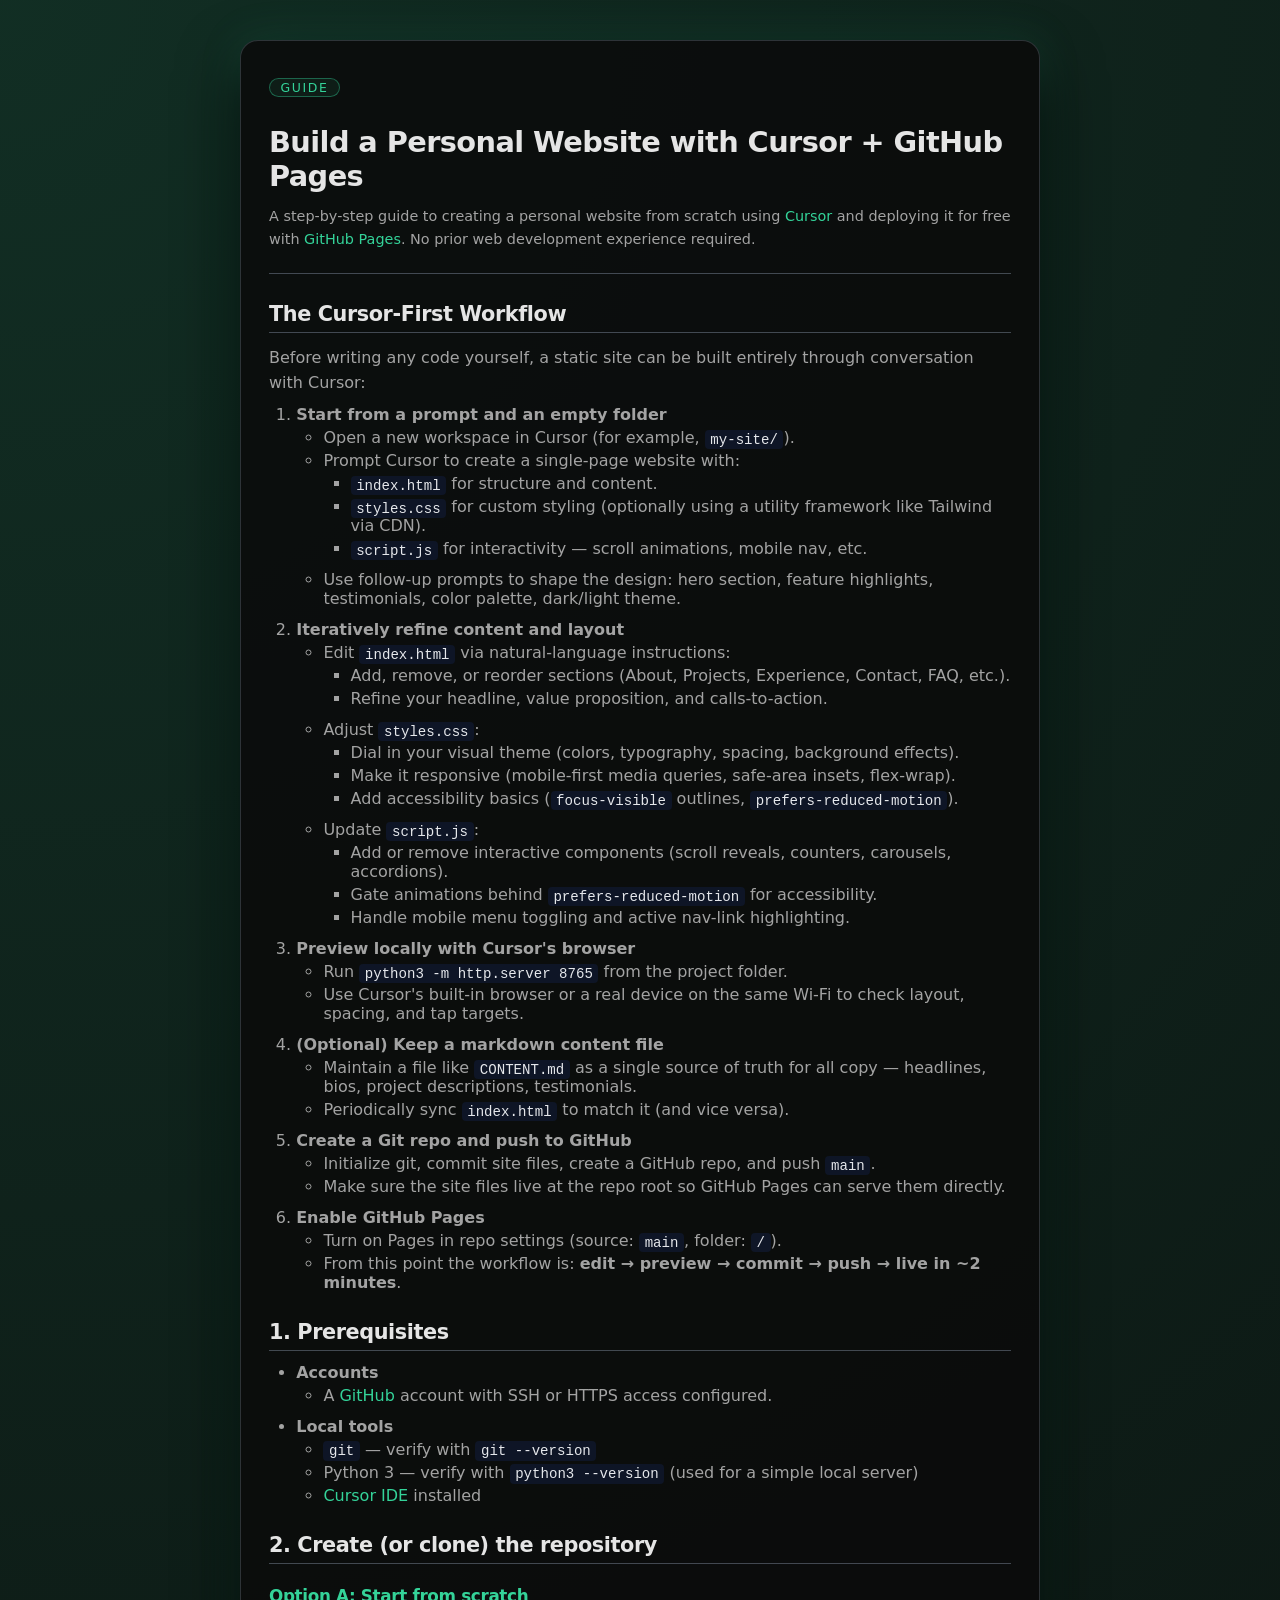
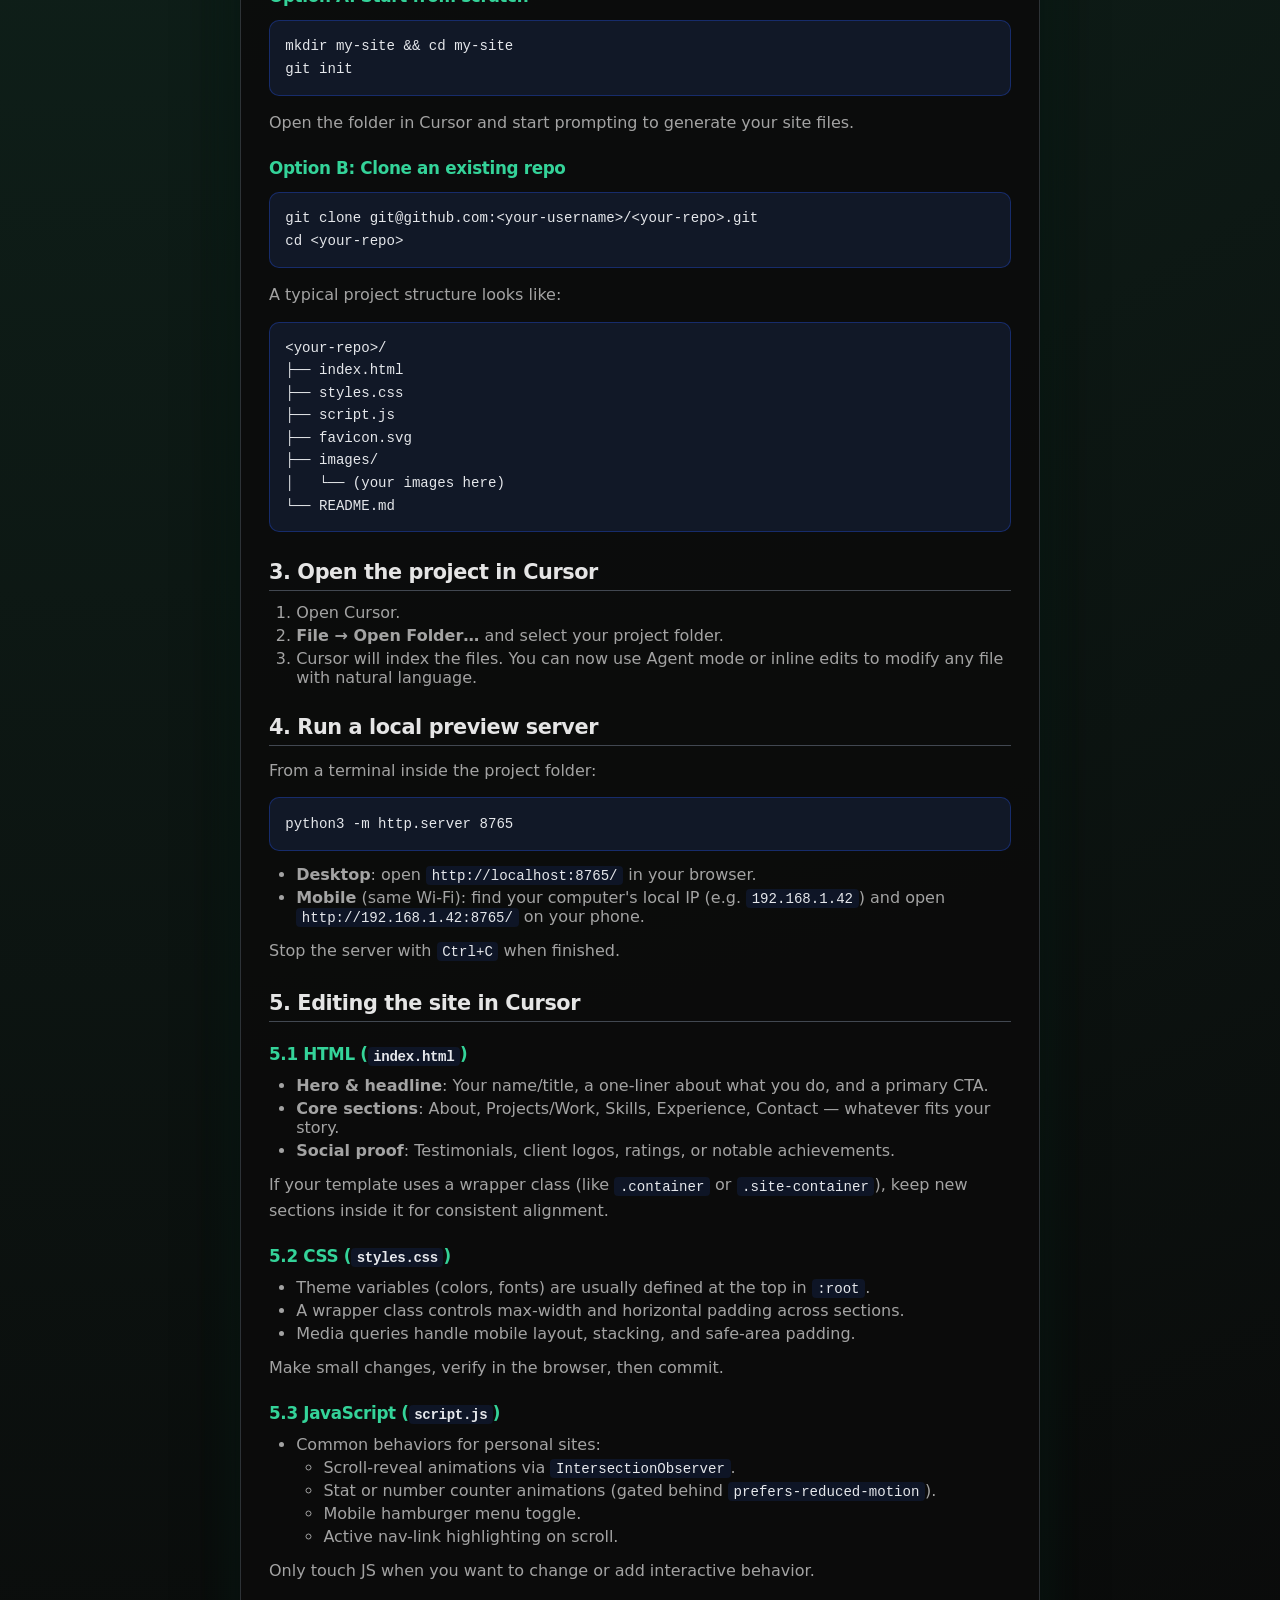
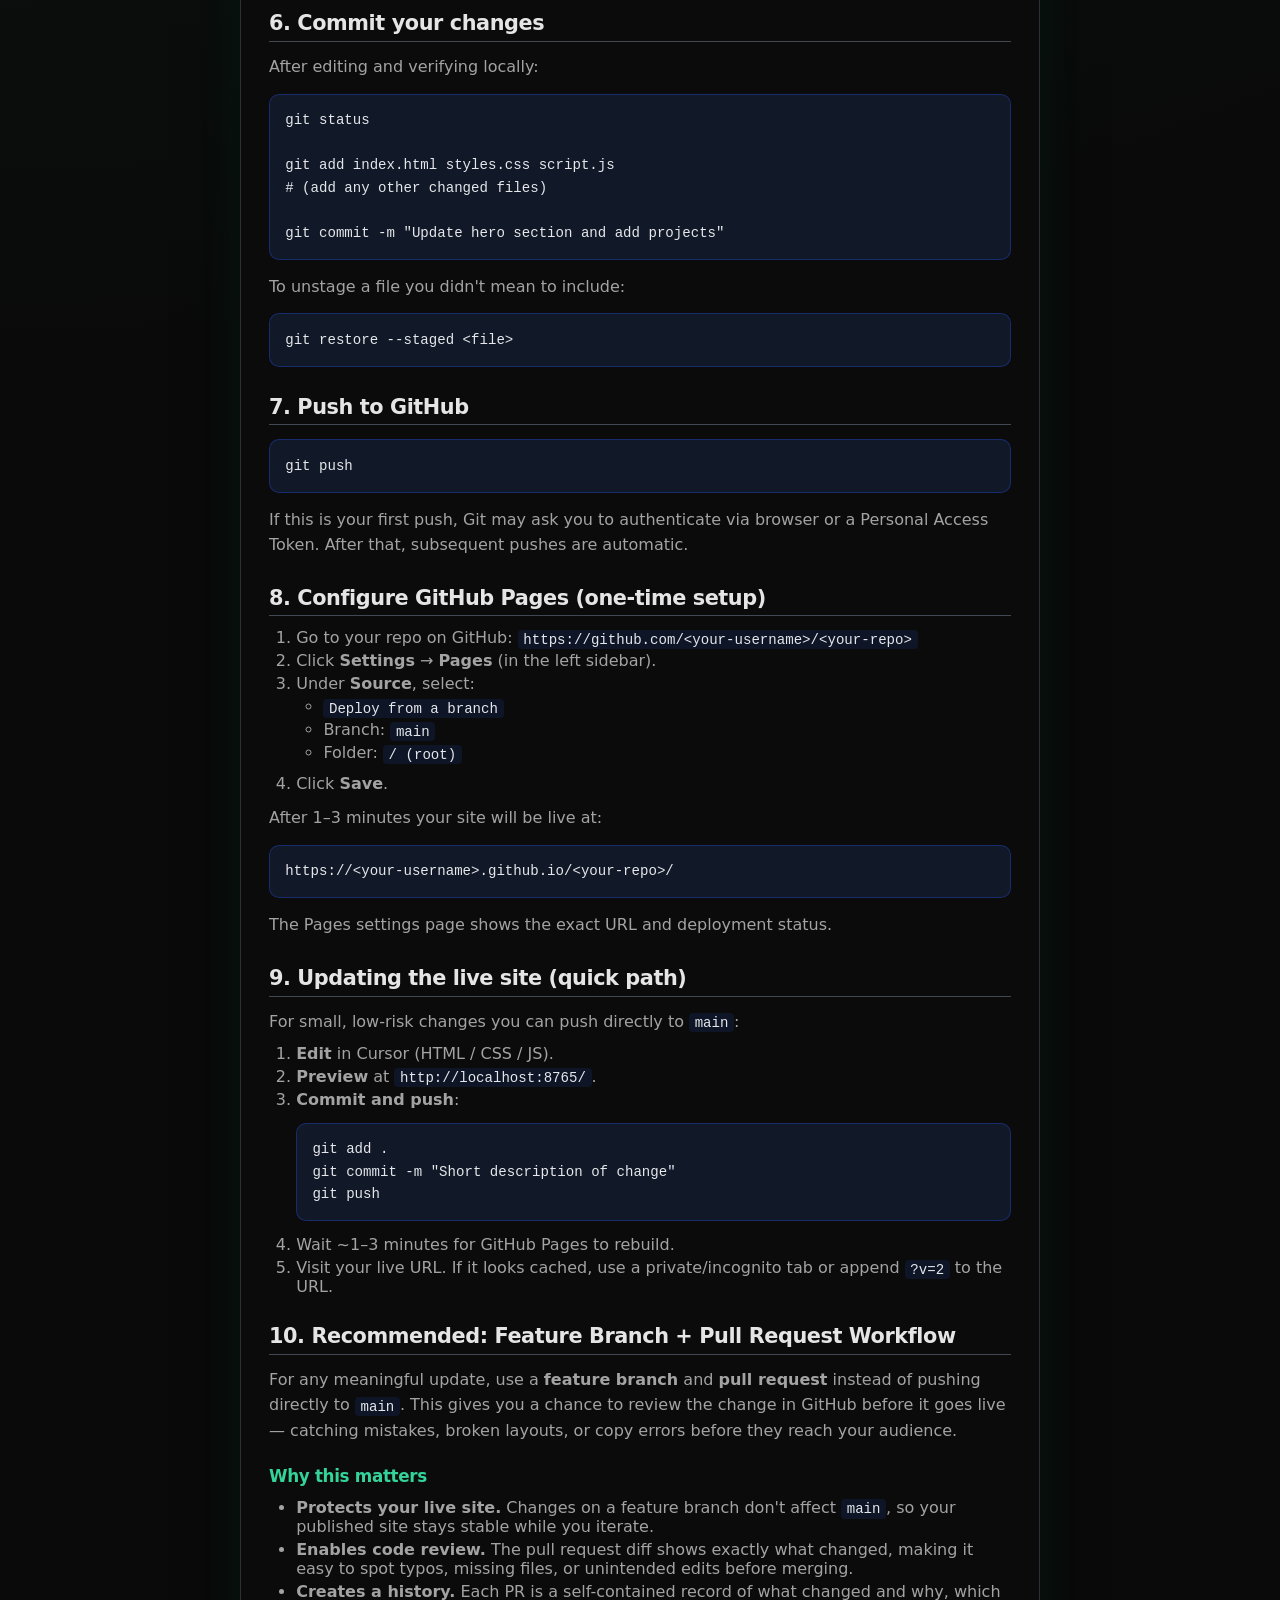
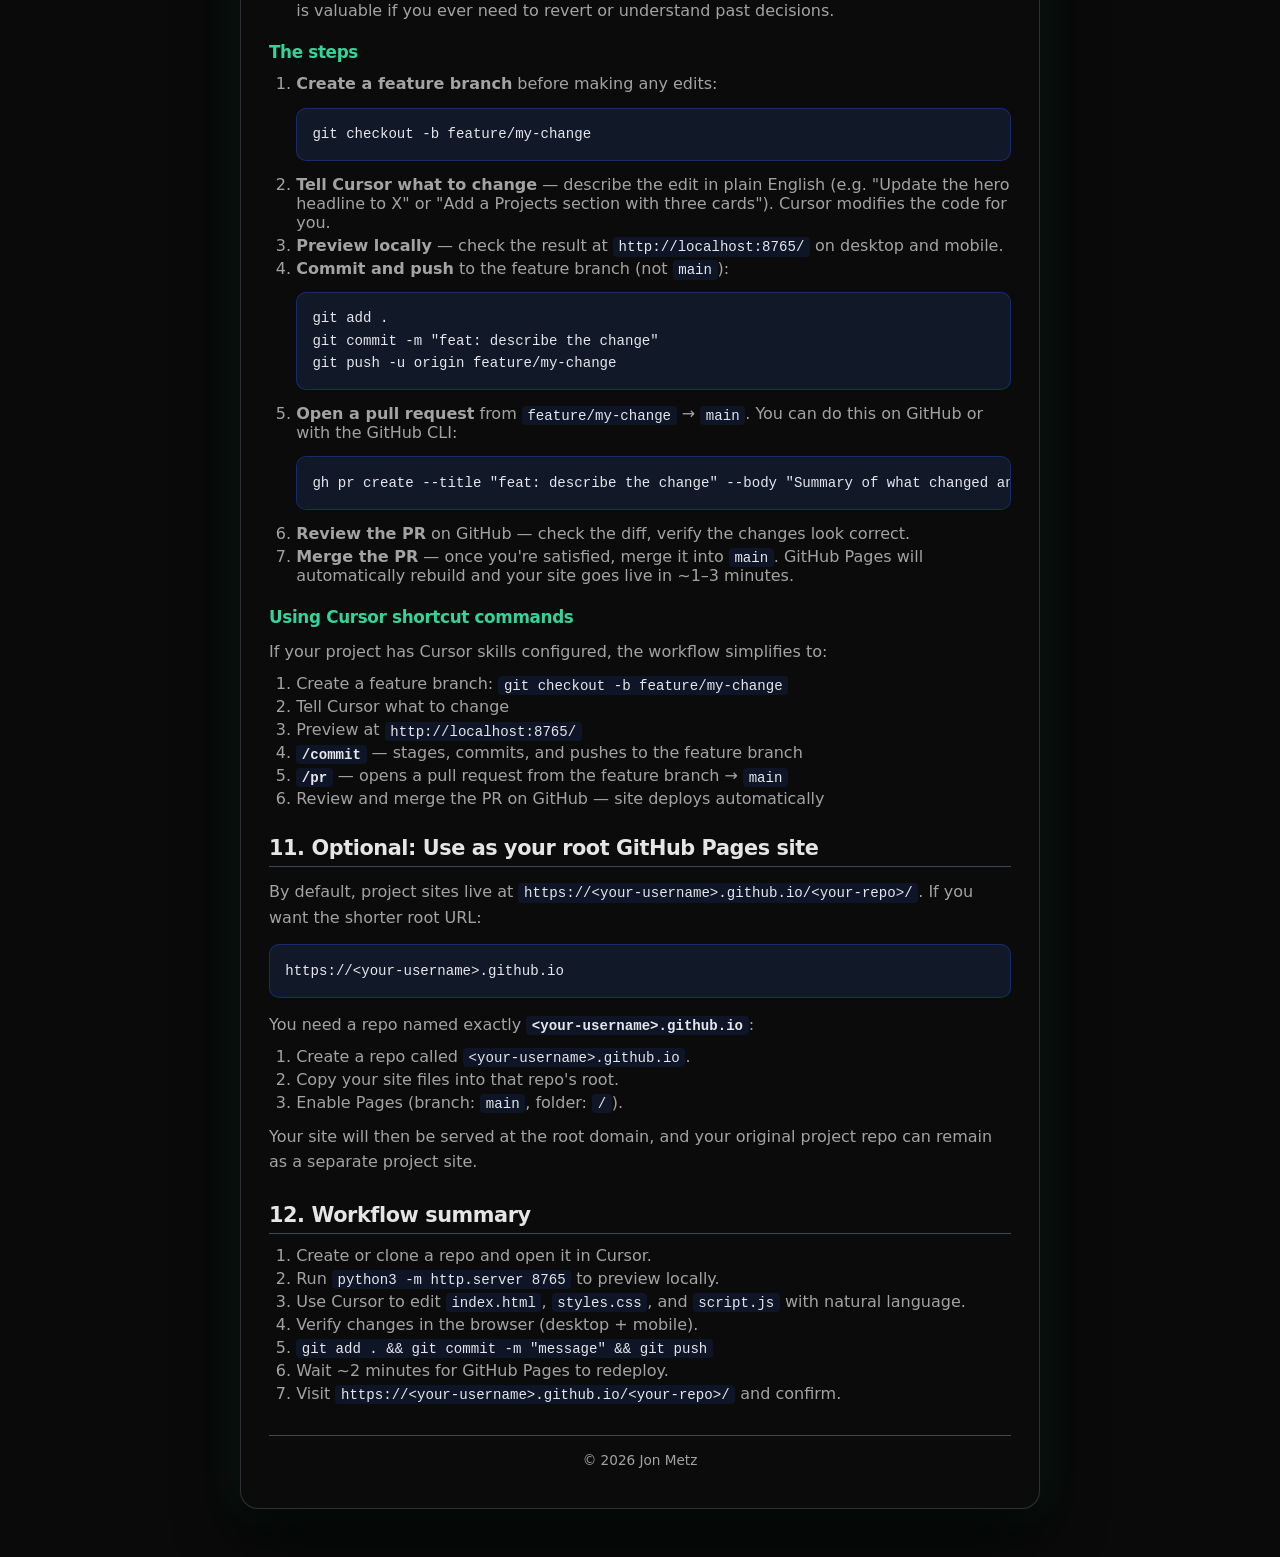
==== commit fc2fb85c: "feat: add feature-branch workflow to guide, update title and hero - Add section 10: Feature Branch +" ====
--- a/SETUP-AND-DEPLOY.html
+++ b/SETUP-AND-DEPLOY.html
@@ -3,7 +3,7 @@
 <head>
   <meta charset="UTF-8" />
   <meta name="viewport" content="width=device-width, initial-scale=1.0" />
-  <title>Build &amp; Deploy a Personal Website with Cursor + GitHub Pages</title>
+  <title>Build a Personal Website with Cursor + GitHub Pages</title>
   <style>
     :root {
       --bg: #0a0a0a;
@@ -108,7 +108,7 @@
   <main>
     <header>
       <div class="pill">Guide</div>
-      <h1>Build &amp; Deploy a Personal Website with Cursor + GitHub Pages</h1>
+      <h1>Build a Personal Website with Cursor + GitHub Pages</h1>
       <p>
         A step-by-step guide to creating a personal website from scratch using <a href="https://cursor.com" target="_blank" rel="noopener">Cursor</a> and deploying it for free with <a href="https://pages.github.com" target="_blank" rel="noopener">GitHub Pages</a>. No prior web development experience required.
       </p>
@@ -329,10 +329,10 @@
       <p>The Pages settings page shows the exact URL and deployment status.</p>
     </section>
 
-    <!-- ── Update Loop ── -->
-    <section>
-      <h2>9. Updating the live site</h2>
-      <p>Once Pages is configured, the deployment loop is:</p>
+    <!-- ── Update Loop (quick) ── -->
+    <section>
+      <h2>9. Updating the live site (quick path)</h2>
+      <p>For small, low-risk changes you can push directly to <code>main</code>:</p>
       <ol>
         <li><strong>Edit</strong> in Cursor (HTML / CSS / JS).</li>
         <li><strong>Preview</strong> at <code>http://localhost:8765/</code>.</li>
@@ -346,9 +346,52 @@
       </ol>
     </section>
 
+    <!-- ── Feature Branch + PR Workflow ── -->
+    <section>
+      <h2>10. Recommended: Feature Branch + Pull Request Workflow</h2>
+      <p>For any meaningful update, use a <strong>feature branch</strong> and <strong>pull request</strong> instead of pushing directly to <code>main</code>. This gives you a chance to review the change in GitHub before it goes live — catching mistakes, broken layouts, or copy errors before they reach your audience.</p>
+
+      <h3>Why this matters</h3>
+      <ul>
+        <li><strong>Protects your live site.</strong> Changes on a feature branch don't affect <code>main</code>, so your published site stays stable while you iterate.</li>
+        <li><strong>Enables code review.</strong> The pull request diff shows exactly what changed, making it easy to spot typos, missing files, or unintended edits before merging.</li>
+        <li><strong>Creates a history.</strong> Each PR is a self-contained record of what changed and why, which is valuable if you ever need to revert or understand past decisions.</li>
+      </ul>
+
+      <h3>The steps</h3>
+      <ol>
+        <li><strong>Create a feature branch</strong> before making any edits:
+          <pre><code>git checkout -b feature/my-change</code></pre>
+        </li>
+        <li><strong>Tell Cursor what to change</strong> — describe the edit in plain English (e.g. "Update the hero headline to X" or "Add a Projects section with three cards"). Cursor modifies the code for you.</li>
+        <li><strong>Preview locally</strong> — check the result at <code>http://localhost:8765/</code> on desktop and mobile.</li>
+        <li><strong>Commit and push</strong> to the feature branch (not <code>main</code>):
+          <pre><code>git add .
+git commit -m "feat: describe the change"
+git push -u origin feature/my-change</code></pre>
+        </li>
+        <li><strong>Open a pull request</strong> from <code>feature/my-change</code> → <code>main</code>. You can do this on GitHub or with the GitHub CLI:
+          <pre><code>gh pr create --title "feat: describe the change" --body "Summary of what changed and why." --base main</code></pre>
+        </li>
+        <li><strong>Review the PR</strong> on GitHub — check the diff, verify the changes look correct.</li>
+        <li><strong>Merge the PR</strong> — once you're satisfied, merge it into <code>main</code>. GitHub Pages will automatically rebuild and your site goes live in ~1–3 minutes.</li>
+      </ol>
+
+      <h3>Using Cursor shortcut commands</h3>
+      <p>If your project has Cursor skills configured, the workflow simplifies to:</p>
+      <ol>
+        <li>Create a feature branch: <code>git checkout -b feature/my-change</code></li>
+        <li>Tell Cursor what to change</li>
+        <li>Preview at <code>http://localhost:8765/</code></li>
+        <li><strong><code>/commit</code></strong> — stages, commits, and pushes to the feature branch</li>
+        <li><strong><code>/pr</code></strong> — opens a pull request from the feature branch → <code>main</code></li>
+        <li>Review and merge the PR on GitHub — site deploys automatically</li>
+      </ol>
+    </section>
+
     <!-- ── Root Site ── -->
     <section>
-      <h2>10. Optional: Use as your root GitHub Pages site</h2>
+      <h2>11. Optional: Use as your root GitHub Pages site</h2>
       <p>By default, project sites live at <code>https://&lt;your-username&gt;.github.io/&lt;your-repo&gt;/</code>. If you want the shorter root URL:</p>
       <pre><code>https://&lt;your-username&gt;.github.io</code></pre>
       <p>You need a repo named exactly <strong><code>&lt;your-username&gt;.github.io</code></strong>:</p>
@@ -362,7 +405,7 @@
 
     <!-- ── Summary ── -->
     <section>
-      <h2>11. Workflow summary</h2>
+      <h2>12. Workflow summary</h2>
       <ol>
         <li>Create or clone a repo and open it in Cursor.</li>
         <li>Run <code>python3 -m http.server 8765</code> to preview locally.</li>
@@ -373,6 +416,10 @@
         <li>Visit <code>https://&lt;your-username&gt;.github.io/&lt;your-repo&gt;/</code> and confirm.</li>
       </ol>
     </section>
+
+    <footer style="margin-top: 2rem; padding-top: 1rem; border-top: 1px solid rgba(148,163,184,0.4); text-align: center; color: var(--muted); font-size: 0.85rem;">
+      &copy; 2026 Jon Metz
+    </footer>
   </main>
 </body>
 </html>
